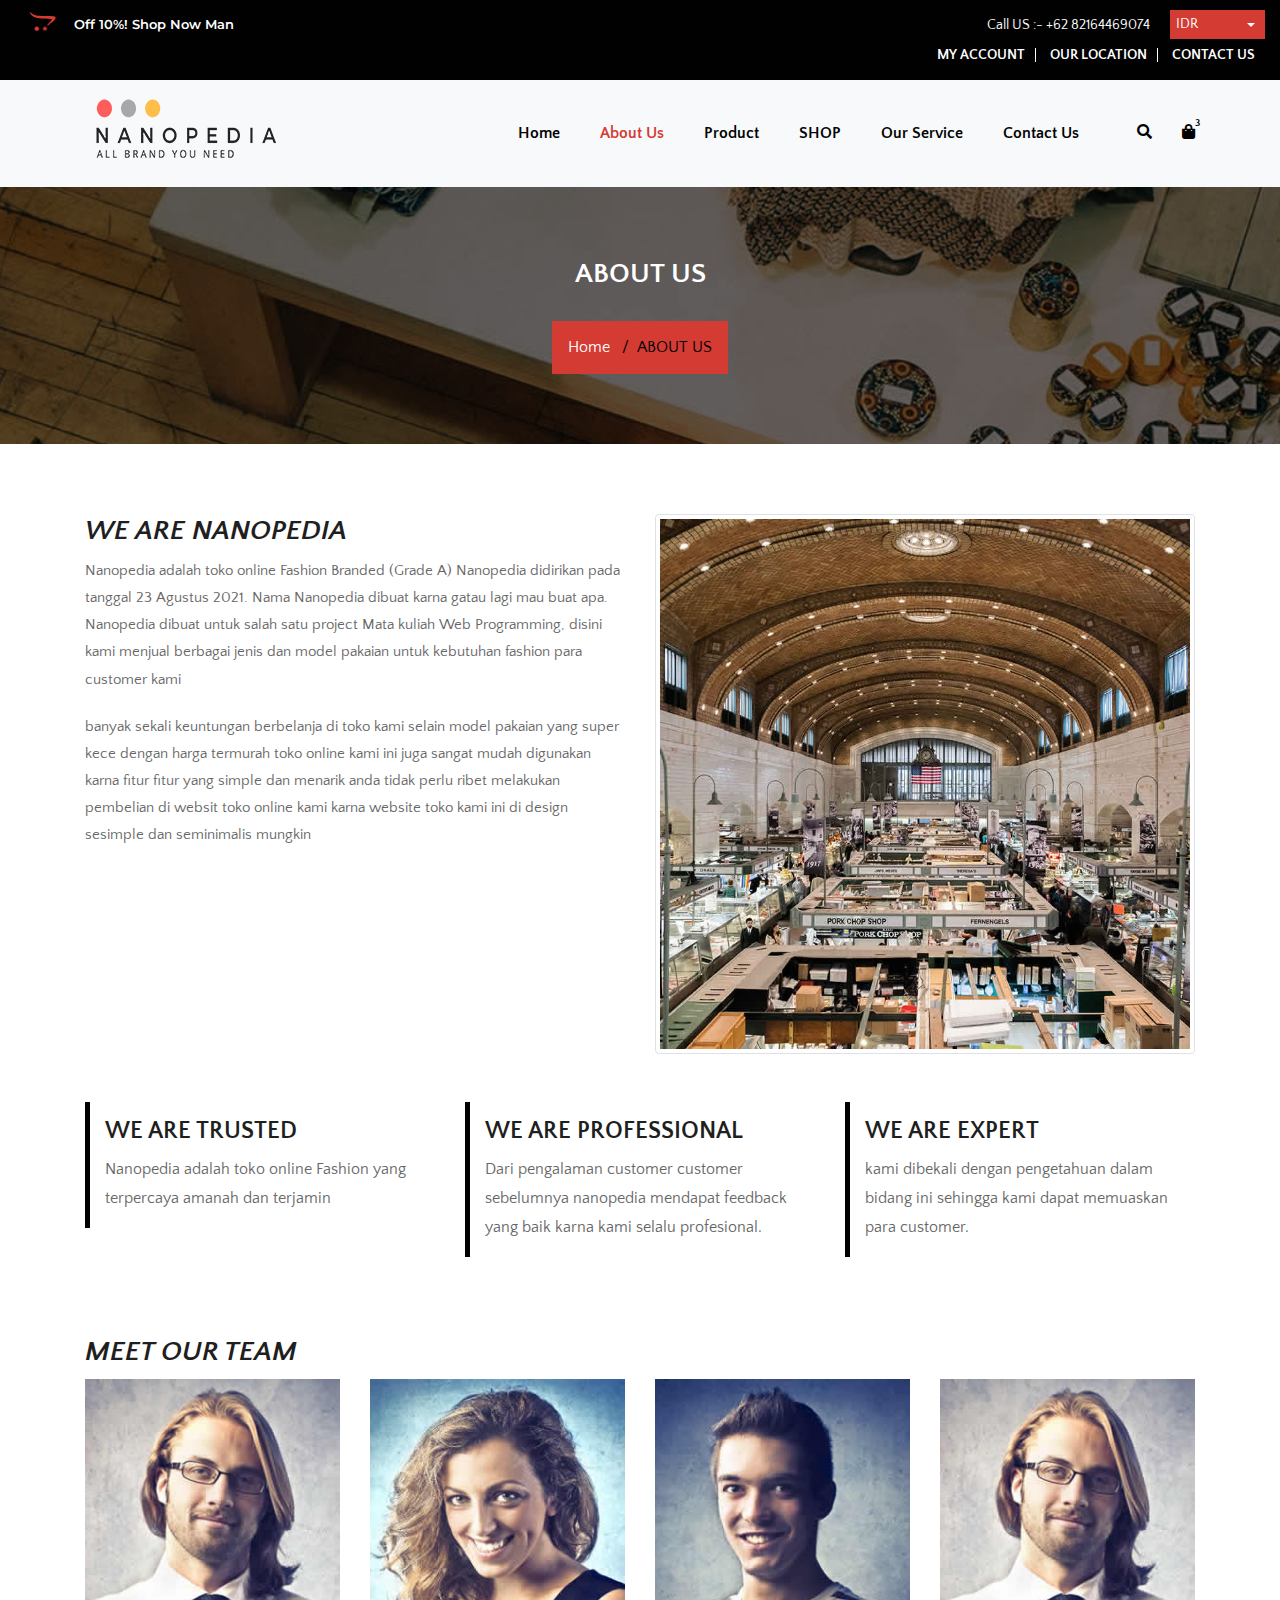
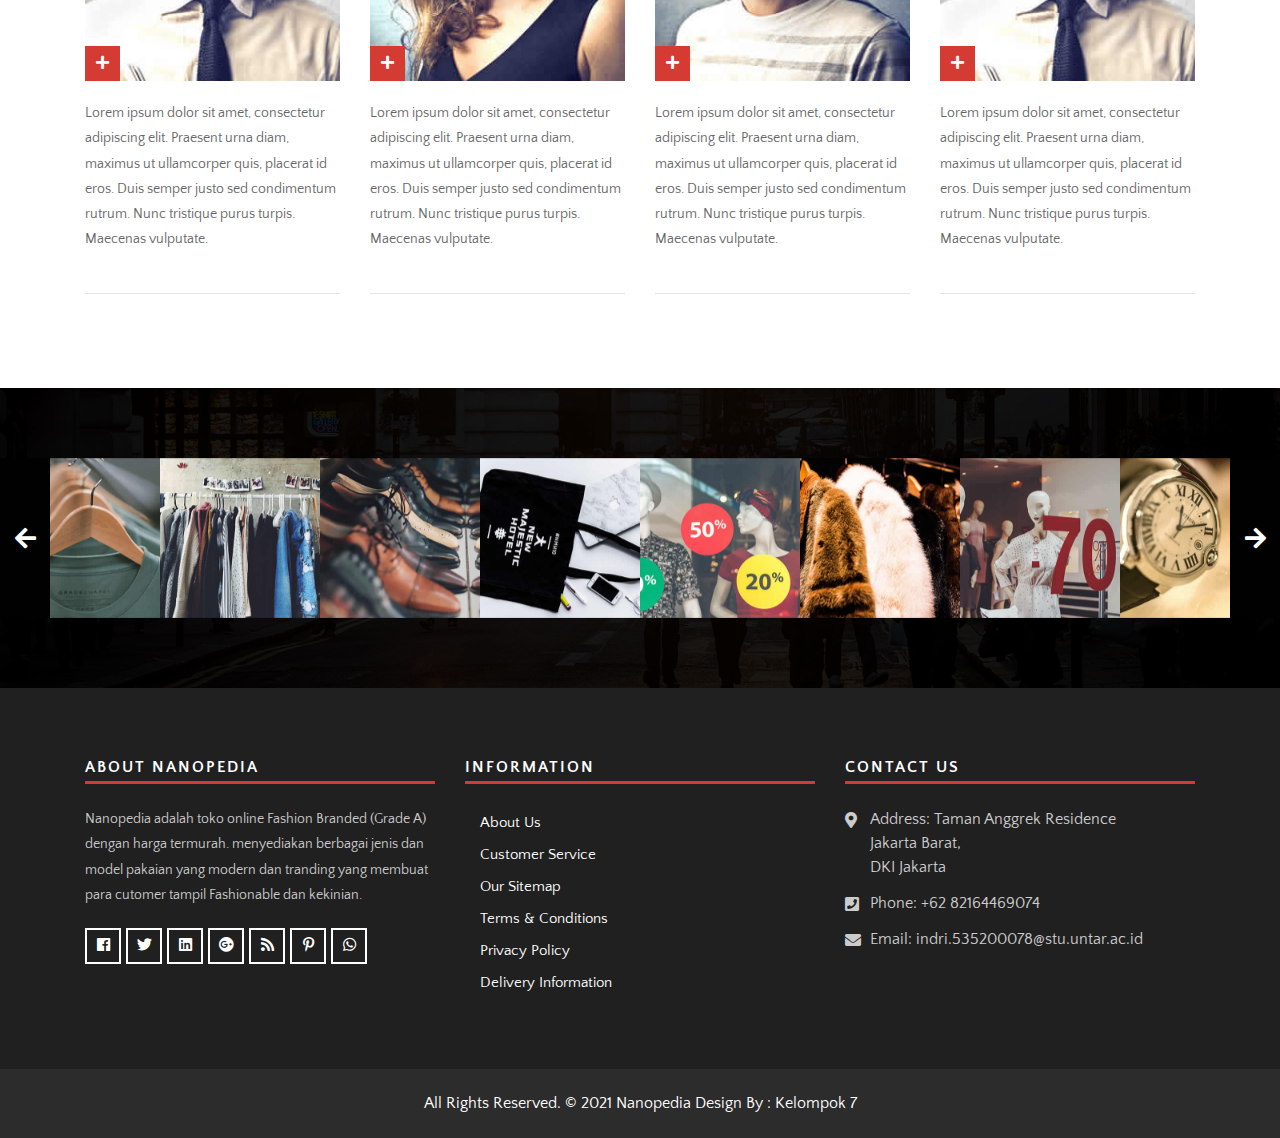
==== about.html @ fa08f542 "website live" ====
<!DOCTYPE html>
<html lang="en">
<!-- Basic -->

<head>
    <meta charset="utf-8">
    <meta http-equiv="X-UA-Compatible" content="IE=edge">

    <!-- Mobile Metas -->
    <meta name="viewport" content="width=device-width, initial-scale=1">

    <!-- Site Metas -->
    <title>Nanopedia</title>
    <meta name="keywords" content="">
    <meta name="description" content="">
    <meta name="author" content="">

    <!-- Site Icons -->
    <link rel="shortcut icon" href="images/favicon.ico" type="image/x-icon">
    <link rel="apple-touch-icon" href="images/apple-touch-icon.png">

    <!-- Bootstrap CSS -->
    <link rel="stylesheet" href="css/bootstrap.min.css">
    <!-- Site CSS -->
    <link rel="stylesheet" href="css/style.css">
    <!-- Responsive CSS -->
    <link rel="stylesheet" href="css/responsive.css">
    <!-- Custom CSS -->
    <link rel="stylesheet" href="css/custom.css">

    <!--[if lt IE 9]>
      <script src="https://oss.maxcdn.com/libs/html5shiv/3.7.0/html5shiv.js"></script>
      <script src="https://oss.maxcdn.com/libs/respond.js/1.4.2/respond.min.js"></script>
    <![endif]-->

</head>

<body>

    <!-- Start Main Top -->
    <div class="main-top">
        <div class="container-fluid">
            <div class="row">
                <div class="col-lg-6 col-md-6 col-sm-12 col-xs-12">
                    <div class="text-slid-box">
                        <div id="offer-box" class="carouselTicker">
                            <ul class="offer-box">
                                <li>
                                    <i class="fab fa-opencart"></i> Off 10%! Shop Now Man
                                </li>
                                <li>
                                    <i class="fab fa-opencart"></i> 50% - 80% off on Fashion
                                </li>
                                <li>
                                    <i class="fab fa-opencart"></i> 20% off Entire Purchase Promo code: offT20
                                </li>
                                <li>
                                    <i class="fab fa-opencart"></i> Off 50%! Shop Now
                                </li>
                                <li>
                                    <i class="fab fa-opencart"></i> Off 10%! Shop Now Man
                                </li>
                                <li>
                                    <i class="fab fa-opencart"></i> 50% - 80% off on Fashion
                                </li>
                                <li>
                                    <i class="fab fa-opencart"></i> 20% off Entire Purchase Promo code: offT20
                                </li>
                                <li>
                                    <i class="fab fa-opencart"></i> Off 50%! Shop Now
                                </li>
                            </ul>
                        </div>
                    </div>
                </div>
                <div class="col-lg-6 col-md-6 col-sm-12 col-xs-12">
                    <div class="custom-select-box">
                        <select id="basic" class="selectpicker show-tick form-control" data-placeholder="$ IDR">
						<option> IDR</option>
						<option>$ USD</option>
						<option>€ EUR</option>
					</select>
                    </div>
                    <div class="right-phone-box">
                        <p>Call US :- <a href="#"> +62 82164469074</a></p>
                    </div>
                    <div class="our-link">
                        <ul>
                            <li><a href="my-account.html">My Account</a></li>
                            <li><a href="#">Our location</a></li>
                            <li><a href="contact-us.html">Contact Us</a></li>
                        </ul>
                    </div>
                </div>
            </div>
        </div>
    </div>
    <!-- End Main Top -->

    <!-- Start Main Top -->
    <header class="main-header">
        <!-- Start Navigation -->
        <nav class="navbar navbar-expand-lg navbar-light bg-light navbar-default bootsnav">
            <div class="container">
                <!-- Start Header Navigation -->
                <div class="navbar-header">
                    <button class="navbar-toggler" type="button" data-toggle="collapse" data-target="#navbar-menu" aria-controls="navbars-rs-food" aria-expanded="false" aria-label="Toggle navigation">
                    <i class="fa fa-bars"></i>
                </button>
                    <a class="navbar-brand" href="index.html"><img src="images/logo.png" class="logo" alt=""></a>
                </div>
                <!-- End Header Navigation -->

                <!-- Collect the nav links, forms, and other content for toggling -->
                <div class="collapse navbar-collapse" id="navbar-menu">
                    <ul class="nav navbar-nav ml-auto" data-in="fadeInDown" data-out="fadeOutUp">
                        <li class="nav-item"><a class="nav-link" href="index.html">Home</a></li>
                        <li class="nav-item active"><a class="nav-link" href="about.html">About Us</a></li>
                        <li class="dropdown megamenu-fw">
                            <a href="#" class="nav-link dropdown-toggle arrow" data-toggle="dropdown">Product</a>
                            <ul class="dropdown-menu megamenu-content" role="menu">
                                <li>
                                    <div class="row">
                                        <div class="col-menu col-md-3">
                                            <h6 class="title">Top</h6>
                                            <div class="content">
                                                <ul class="menu-col">
                                                    <li><a href="shop.html">Jackets</a></li>
                                                    <li><a href="shop.html">Shirts</a></li>
                                                    <li><a href="shop.html">Sweaters & Cardigans</a></li>
                                                    <li><a href="shop.html">T-shirts</a></li>
                                                </ul>
                                            </div>
                                        </div>
                                        <!-- end col-3 -->
                                        <div class="col-menu col-md-3">
                                            <h6 class="title">Bottom</h6>
                                            <div class="content">
                                                <ul class="menu-col">
                                                    <li><a href="shop.html">Swimwear</a></li>
                                                    <li><a href="shop.html">Skirts</a></li>
                                                    <li><a href="shop.html">Jeans</a></li>
                                                    <li><a href="shop.html">Trousers</a></li>
                                                </ul>
                                            </div>
                                        </div>
                                        <!-- end col-3 -->
                                        <div class="col-menu col-md-3">
                                            <h6 class="title">Clothing</h6>
                                            <div class="content">
                                                <ul class="menu-col">
                                                    <li><a href="shop.html">Top Wear</a></li>
                                                    <li><a href="shop.html">Party wear</a></li>
                                                    <li><a href="shop.html">Bottom Wear</a></li>
                                                    <li><a href="shop.html">Indian Wear</a></li>
                                                </ul>
                                            </div>
                                        </div>
                                        <div class="col-menu col-md-3">
                                            <h6 class="title">Accessories</h6>
                                            <div class="content">
                                                <ul class="menu-col">
                                                    <li><a href="shop.html">Bags</a></li>
                                                    <li><a href="shop.html">Sunglasses</a></li>
                                                    <li><a href="shop.html">Fragrances</a></li>
                                                    <li><a href="shop.html">Wallets</a></li>
                                                </ul>
                                            </div>
                                        </div>
                                        <!-- end col-3 -->
                                    </div>
                                    <!-- end row -->
                                </li>
                            </ul>
                        </li>
                        <li class="dropdown">
                            <a href="#" class="nav-link dropdown-toggle arrow" data-toggle="dropdown">SHOP</a>
                            <ul class="dropdown-menu">
                                <li><a href="cart.html">Cart</a></li>
                                <li><a href="checkout.html">Checkout</a></li>
                                <li><a href="my-account.html">My Account</a></li>
                                <li><a href="wishlist.html">Wishlist</a></li>
                                <li><a href="shop-detail.html">Shop Detail</a></li>
                            </ul>
                        </li>
                        <li class="nav-item"><a class="nav-link" href="service.html">Our Service</a></li>
                        <li class="nav-item"><a class="nav-link" href="contact-us.html">Contact Us</a></li>
                    </ul>
                </div>
                <!-- /.navbar-collapse -->

                <!-- Start Atribute Navigation -->
                <div class="attr-nav">
                    <ul>
                        <li class="search"><a href="#"><i class="fa fa-search"></i></a></li>
                        <li class="side-menu"><a href="#">
						<i class="fa fa-shopping-bag"></i>
                            <span class="badge">3</span>
					</a></li>
                    </ul>
                </div>
                <!-- End Atribute Navigation -->
            </div>
            <!-- Start Side Menu -->
            <div class="side">
                <a href="#" class="close-side"><i class="fa fa-times"></i></a>
                <li class="cart-box">
                    <ul class="cart-list">
                        <li>
                            <a href="#" class="photo"><img src="images/img-pro-01.jpg" class="cart-thumb" alt="" /></a>
                            <h6><a href="#">Delica omtantur </a></h6>
                            <p>1x - <span class="price">$80.00</span></p>
                        </li>
                        <li>
                            <a href="#" class="photo"><img src="images/img-pro-02.jpg" class="cart-thumb" alt="" /></a>
                            <h6><a href="#">Omnes ocurreret</a></h6>
                            <p>1x - <span class="price">$60.00</span></p>
                        </li>
                        <li>
                            <a href="#" class="photo"><img src="images/img-pro-03.jpg" class="cart-thumb" alt="" /></a>
                            <h6><a href="#">Agam facilisis</a></h6>
                            <p>1x - <span class="price">$40.00</span></p>
                        </li>
                        <li class="total">
                            <a href="#" class="btn btn-default hvr-hover btn-cart">VIEW CART</a>
                            <span class="float-right"><strong>Total</strong>: $180.00</span>
                        </li>
                    </ul>
                </li>
            </div>
            <!-- End Side Menu -->
        </nav>
        <!-- End Navigation -->
    </header>
    <!-- End Main Top -->

    <!-- Start Top Search -->
    <div class="top-search">
        <div class="container">
            <div class="input-group">
                <span class="input-group-addon"><i class="fa fa-search"></i></span>
                <input type="text" class="form-control" placeholder="Search">
                <span class="input-group-addon close-search"><i class="fa fa-times"></i></span>
            </div>
        </div>
    </div>
    <!-- End Top Search -->

    <!-- Start All Title Box -->
    <div class="all-title-box">
        <div class="container">
            <div class="row">
                <div class="col-lg-12">
                    <h2>ABOUT US</h2>
                    <ul class="breadcrumb">
                        <li class="breadcrumb-item"><a href="#">Home</a></li>
                        <li class="breadcrumb-item active">ABOUT US</li>
                    </ul>
                </div>
            </div>
        </div>
    </div>
    <!-- End All Title Box -->

    <!-- Start About Page  -->
    <div class="about-box-main">
        <div class="container">
            <div class="row">
                <div class="col-lg-6">
                    <h2 class="noo-sh-title">We are <span>Nanopedia</span></h2>
                    <p>Nanopedia adalah toko online Fashion Branded (Grade A) Nanopedia didirikan pada tanggal 23 Agustus 2021. Nama Nanopedia dibuat karna gatau lagi mau buat apa.
                    Nanopedia dibuat untuk salah satu project Mata kuliah Web Programming, disini kami menjual berbagai jenis dan model pakaian untuk kebutuhan fashion 
                    para customer kami </p>
                    <p>banyak sekali keuntungan berbelanja di toko kami selain model pakaian yang super kece dengan harga termurah toko online kami ini juga 
                        sangat mudah digunakan karna fitur fitur yang simple dan menarik anda tidak perlu ribet melakukan pembelian di websit toko online kami
                        karna website toko kami ini di design sesimple dan seminimalis mungkin
                        </p>
                </div>
                <div class="col-lg-6">
                    <div class="banner-frame"> <img class="img-thumbnail img-fluid" src="images/about-img.jpg" alt="" />
                    </div>
                </div>
            </div>
            <div class="row my-5">
                <div class="col-sm-6 col-lg-4">
                    <div class="service-block-inner">
                        <h3>We are Trusted</h3>
                        <p>Nanopedia adalah toko online Fashion yang terpercaya amanah dan terjamin </p>
                    </div>
                </div>
                <div class="col-sm-6 col-lg-4">
                    <div class="service-block-inner">
                        <h3>We are Professional</h3>
                        <p>Dari pengalaman customer customer sebelumnya nanopedia mendapat feedback yang baik karna kami selalu profesional.</p>
                    </div>
                </div>
                <div class="col-sm-6 col-lg-4">
                    <div class="service-block-inner">
                        <h3>We are Expert</h3>
                        <p>kami dibekali dengan pengetahuan dalam bidang ini sehingga kami dapat memuaskan para customer. </p>
                    </div>
                </div>
            </div>
            <div class="row my-4">
                <div class="col-12">
                    <h2 class="noo-sh-title">Meet Our Team</h2>
                </div>
                <div class="col-sm-6 col-lg-3">
                    <div class="hover-team">
                        <div class="our-team"> <img src="images/img-1.jpg" alt="" />
                            <div class="team-content">
                                <h3 class="title">Williamson</h3> <span class="post">Web Developer</span> </div>
                            <ul class="social">
                                <li>
                                    <a href="#" class="fab fa-facebook"></a>
                                </li>
                                <li>
                                    <a href="#" class="fab fa-twitter"></a>
                                </li>
                                <li>
                                    <a href="#" class="fab fa-google-plus"></a>
                                </li>
                                <li>
                                    <a href="#" class="fab fa-youtube"></a>
                                </li>
                            </ul>
                            <div class="icon"> <i class="fa fa-plus" aria-hidden="true"></i> </div>
                        </div>
                        <div class="team-description">
                            <p>Lorem ipsum dolor sit amet, consectetur adipiscing elit. Praesent urna diam, maximus ut ullamcorper quis, placerat id eros. Duis semper justo sed condimentum rutrum. Nunc tristique purus turpis. Maecenas vulputate. </p>
                        </div>
                        <hr class="my-0"> </div>
                </div>
                <div class="col-sm-6 col-lg-3">
                    <div class="hover-team">
                        <div class="our-team"> <img src="images/img-2.jpg" alt="" />
                            <div class="team-content">
                                <h3 class="title">Kristiana</h3> <span class="post">Web Developer</span> </div>
                            <ul class="social">
                                <li>
                                    <a href="#" class="fab fa-facebook"></a>
                                </li>
                                <li>
                                    <a href="#" class="fab fa-twitter"></a>
                                </li>
                                <li>
                                    <a href="#" class="fab fa-google-plus"></a>
                                </li>
                                <li>
                                    <a href="#" class="fab fa-youtube"></a>
                                </li>
                            </ul>
                            <div class="icon"> <i class="fa fa-plus" aria-hidden="true"></i> </div>
                        </div>
                        <div class="team-description">
                            <p>Lorem ipsum dolor sit amet, consectetur adipiscing elit. Praesent urna diam, maximus ut ullamcorper quis, placerat id eros. Duis semper justo sed condimentum rutrum. Nunc tristique purus turpis. Maecenas vulputate. </p>
                        </div>
                        <hr class="my-0"> </div>
                </div>
                <div class="col-sm-6 col-lg-3">
                    <div class="hover-team">
                        <div class="our-team"> <img src="images/img-3.jpg" alt="" />
                            <div class="team-content">
                                <h3 class="title">Steve Thomas</h3> <span class="post">Web Developer</span> </div>
                            <ul class="social">
                                <li>
                                    <a href="#" class="fab fa-facebook"></a>
                                </li>
                                <li>
                                    <a href="#" class="fab fa-twitter"></a>
                                </li>
                                <li>
                                    <a href="#" class="fab fa-google-plus"></a>
                                </li>
                                <li>
                                    <a href="#" class="fab fa-youtube"></a>
                                </li>
                            </ul>
                            <div class="icon"> <i class="fa fa-plus" aria-hidden="true"></i> </div>
                        </div>
                        <div class="team-description">
                            <p>Lorem ipsum dolor sit amet, consectetur adipiscing elit. Praesent urna diam, maximus ut ullamcorper quis, placerat id eros. Duis semper justo sed condimentum rutrum. Nunc tristique purus turpis. Maecenas vulputate. </p>
                        </div>
                        <hr class="my-0"> </div>
                </div>
                <div class="col-sm-6 col-lg-3">
                    <div class="hover-team">
                        <div class="our-team"> <img src="images/img-1.jpg" alt="" />
                            <div class="team-content">
                                <h3 class="title">Williamson</h3> <span class="post">Web Developer</span> </div>
                            <ul class="social">
                                <li>
                                    <a href="#" class="fab fa-facebook"></a>
                                </li>
                                <li>
                                    <a href="#" class="fab fa-twitter"></a>
                                </li>
                                <li>
                                    <a href="#" class="fab fa-google-plus"></a>
                                </li>
                                <li>
                                    <a href="#" class="fab fa-youtube"></a>
                                </li>
                            </ul>
                            <div class="icon"> <i class="fa fa-plus" aria-hidden="true"></i> </div>
                        </div>
                        <div class="team-description">
                            <p>Lorem ipsum dolor sit amet, consectetur adipiscing elit. Praesent urna diam, maximus ut ullamcorper quis, placerat id eros. Duis semper justo sed condimentum rutrum. Nunc tristique purus turpis. Maecenas vulputate. </p>
                        </div>
                        <hr class="my-0"> </div>
                </div>
            </div>
        </div>
    </div>
    <!-- End About Page -->

    <!-- Start Instagram Feed  -->
    <div class="instagram-box">
        <div class="main-instagram owl-carousel owl-theme">
            <div class="item">
                <div class="ins-inner-box">
                    <img src="images/instagram-img-01.jpg" alt="" />
                    <div class="hov-in">
                        <a href="#"><i class="fab fa-instagram"></i></a>
                    </div>
                </div>
            </div>
            <div class="item">
                <div class="ins-inner-box">
                    <img src="images/instagram-img-02.jpg" alt="" />
                    <div class="hov-in">
                        <a href="#"><i class="fab fa-instagram"></i></a>
                    </div>
                </div>
            </div>
            <div class="item">
                <div class="ins-inner-box">
                    <img src="images/instagram-img-03.jpg" alt="" />
                    <div class="hov-in">
                        <a href="#"><i class="fab fa-instagram"></i></a>
                    </div>
                </div>
            </div>
            <div class="item">
                <div class="ins-inner-box">
                    <img src="images/instagram-img-04.jpg" alt="" />
                    <div class="hov-in">
                        <a href="#"><i class="fab fa-instagram"></i></a>
                    </div>
                </div>
            </div>
            <div class="item">
                <div class="ins-inner-box">
                    <img src="images/instagram-img-05.jpg" alt="" />
                    <div class="hov-in">
                        <a href="#"><i class="fab fa-instagram"></i></a>
                    </div>
                </div>
            </div>
            <div class="item">
                <div class="ins-inner-box">
                    <img src="images/instagram-img-06.jpg" alt="" />
                    <div class="hov-in">
                        <a href="#"><i class="fab fa-instagram"></i></a>
                    </div>
                </div>
            </div>
            <div class="item">
                <div class="ins-inner-box">
                    <img src="images/instagram-img-07.jpg" alt="" />
                    <div class="hov-in">
                        <a href="#"><i class="fab fa-instagram"></i></a>
                    </div>
                </div>
            </div>
            <div class="item">
                <div class="ins-inner-box">
                    <img src="images/instagram-img-08.jpg" alt="" />
                    <div class="hov-in">
                        <a href="#"><i class="fab fa-instagram"></i></a>
                    </div>
                </div>
            </div>
            <div class="item">
                <div class="ins-inner-box">
                    <img src="images/instagram-img-09.jpg" alt="" />
                    <div class="hov-in">
                        <a href="#"><i class="fab fa-instagram"></i></a>
                    </div>
                </div>
            </div>
            <div class="item">
                <div class="ins-inner-box">
                    <img src="images/instagram-img-05.jpg" alt="" />
                    <div class="hov-in">
                        <a href="#"><i class="fab fa-instagram"></i></a>
                    </div>
                </div>
            </div>
        </div>
    </div>
    <!-- End Instagram Feed  -->


    <!-- Start Footer  -->
    <footer>
        <div class="footer-main">
            <div class="container">
                <div class="row">
                    <div class="col-lg-4 col-md-12 col-sm-12">
                        <div class="footer-widget">
                            <h4>About Nanopedia</h4>
                            <p>Nanopedia adalah toko online Fashion Branded (Grade A) dengan harga termurah. menyediakan berbagai jenis dan model pakaian yang modern dan tranding yang membuat para cutomer tampil Fashionable dan kekinian.
                                </p>
                            <ul>
                                <li><a href="https://www.facebook.com/Indry000"><i class="fab fa-facebook" aria-hidden="true"></i></a></li>
                                <li><a href="#"><i class="fab fa-twitter" aria-hidden="true"></i></a></li>
                                <li><a href="#"><i class="fab fa-linkedin" aria-hidden="true"></i></a></li>
                                <li><a href="#"><i class="fab fa-google-plus" aria-hidden="true"></i></a></li>
                                <li><a href="#"><i class="fa fa-rss" aria-hidden="true"></i></a></li>
                                <li><a href="https://pin.it/4uWdog0"><i class="fab fa-pinterest-p" aria-hidden="true"></i></a></li>
                                <li><a href="https://wa.me/085357529999"><i class="fab fa-whatsapp" aria-hidden="true"></i></a></li>
                            </ul>
                        </div>
                    </div>
                    <div class="col-lg-4 col-md-12 col-sm-12">
                        <div class="footer-link">
                            <h4>Information</h4>
                            <ul>
                                <li><a href="#">About Us</a></li>
                                <li><a href="#">Customer Service</a></li>
                                <li><a href="#">Our Sitemap</a></li>
                                <li><a href="#">Terms &amp; Conditions</a></li>
                                <li><a href="#">Privacy Policy</a></li>
                                <li><a href="#">Delivery Information</a></li>
                            </ul>
                        </div>
                    </div>
                    <div class="col-lg-4 col-md-12 col-sm-12">
                        <div class="footer-link-contact">
                            <h4>Contact Us</h4>
                            <ul>
                                <li>
                                    <p><i class="fas fa-map-marker-alt"></i>Address: Taman Anggrek Residence <br>Jakarta Barat,<br> DKI Jakarta </p>
                                </li>
                                <li>
                                    <p><i class="fas fa-phone-square"></i>Phone: <a href="tel:+62 82164469074">+62 82164469074</a></p>
                                </li>
                                <li>
                                    <p><i class="fas fa-envelope"></i>Email: <a href="mailto:contactinfo@gmail.com">indri.535200078@stu.untar.ac.id</a></p>
                                </li>
                            </ul>
                        </div>
                    </div>
                </div>
            </div>
        </div>
    </footer>
    <!-- End Footer  -->

    <!-- Start copyright  -->
    <div class="footer-copyright">
        <p class="footer-company">All Rights Reserved. &copy; 2021 <a href="#">Nanopedia</a> Design By :
            Kelompok 7 </p>
    </div>
    <!-- End copyright  -->

    <a href="#" id="back-to-top" title="Back to top" style="display: none;">&uarr;</a>

    <!-- ALL JS FILES -->
    <script src="js/jquery-3.2.1.min.js"></script>
    <script src="js/popper.min.js"></script>
    <script src="js/bootstrap.min.js"></script>
    <!-- ALL PLUGINS -->
    <script src="js/jquery.superslides.min.js"></script>
    <script src="js/bootstrap-select.js"></script>
    <script src="js/inewsticker.js"></script>
    <script src="js/bootsnav.js."></script>
    <script src="js/images-loded.min.js"></script>
    <script src="js/isotope.min.js"></script>
    <script src="js/owl.carousel.min.js"></script>
    <script src="js/baguetteBox.min.js"></script>
    <script src="js/form-validator.min.js"></script>
    <script src="js/contact-form-script.js"></script>
    <script src="js/custom.js"></script>
</body>

</html>
---- css/style.css ----
/*------------------------------------------------------------------
    IMPORT FONTS
-------------------------------------------------------------------*/

@import url('https://fonts.googleapis.com/css?family=Montserrat:400,500,600,600i,700,700i,800,800i');
@import url('https://fonts.googleapis.com/css?family=Quattrocento+Sans:400,400i,700,700i');


/*

    font-family: 'Montserrat', sans-serif;

    font-family: 'Quattrocento Sans', sans-serif;

*/

/*------------------------------------------------------------------
    IMPORT FILES
-------------------------------------------------------------------*/

@import url(all.css);
@import url(superslides.css);
@import url(bootstrap-select.css);
@import url(carousel-ticker.css);
@import url(code_animate.css);
@import url(bootsnav.css);
@import url(owl.carousel.min.css);
@import url(jquery-ui.css);
@import url(nice-select.css);
@import url(baguetteBox.min.css);

/*------------------------------------------------------------------
    SKELETON
-------------------------------------------------------------------*/
 body {
     color: #666666;
     font-size: 15px;
     font-family: 'Quattrocento Sans', sans-serif;
     line-height: 1.80857;
}
 a {
     color: #1f1f1f;
     text-decoration: none !important;
     outline: none !important;
     -webkit-transition: all .3s ease-in-out;
     -moz-transition: all .3s ease-in-out;
     -ms-transition: all .3s ease-in-out;
     -o-transition: all .3s ease-in-out;
     transition: all .3s ease-in-out;
}
 h1, h2, h3, h4, h5, h6 {
     letter-spacing: 0;
     font-weight: normal;
     position: relative;
     padding: 0 0 10px 0;
     font-weight: normal;
     line-height: 120% !important;
     color: #1f1f1f;
     margin: 0 
}
 h1 {
     font-size: 24px 
}
 h2 {
     font-size: 22px 
}
 h3 {
     font-size: 18px 
}
 h4 {
     font-size: 16px 
}
 h5 {
     font-size: 14px 
}
 h6 {
     font-size: 13px 
}
 h1 a, h2 a, h3 a, h4 a, h5 a, h6 a {
     color: #212121;
     text-decoration: none!important;
     opacity: 1 
}
 h1 a:hover, h2 a:hover, h3 a:hover, h4 a:hover, h5 a:hover, h6 a:hover {
     opacity: .8 
}
 a {
     color: #1f1f1f;
     text-decoration: none;
     outline: none;
}
 a, .btn {
     text-decoration: none !important;
     outline: none !important;
     -webkit-transition: all .3s ease-in-out;
     -moz-transition: all .3s ease-in-out;
     -ms-transition: all .3s ease-in-out;
     -o-transition: all .3s ease-in-out;
     transition: all .3s ease-in-out;
}
 .btn-custom {
     margin-top: 20px;
     background-color: transparent !important;
     border: 2px solid #ddd;
     padding: 12px 40px;
     font-size: 16px;
}
 .lead {
     font-size: 18px;
     line-height: 30px;
     color: #767676;
     margin: 0;
     padding: 0;
}
 blockquote {
     margin: 20px 0 20px;
     padding: 30px;
}
 ul, li, ol{
     list-style: none;
     margin: 0px;
     padding: 0px;
}
 button:focus{
     outline: none;
     box-shadow: none;
}
 :focus {
     outline: 0;
}
 p{
     margin: 0px;
}
 .bootstrap-select .dropdown-toggle:focus{
     outline: none !important;
}
 .form-control::-moz-placeholder {
     color: #ffffff;
     opacity: 1;
}
 .bootstrap-select .dropdown-toggle:focus{
     box-shadow: none !important 
}
/*------------------------------------------------------------------ LOADER -------------------------------------------------------------------*/
 #back-to-top {
     position: fixed;
     bottom: 40px;
     right: 40px;
     z-index: 9999;
     width: 32px;
     height: 32px;
     text-align: center;
     line-height: 30px;
     background: #d33b33;
     color: #ffffff;
     cursor: pointer;
     border: 0;
     border-radius: 2px;
     text-decoration: none;
     transition: opacity 0.2s ease-out;
     font-size: 30px;
}
/*------------------------------------------------------------------ HEADER -------------------------------------------------------------------*/
 .main-top{
     background: #010101;
     padding: 10px 0px;
}
 .custom-select-box{
     float: right;
     width: 95px;
     margin-left: 20px;
}
 .custom-select-box .form-control{
     background: none;
     border: none;
}
 .custom-select-box .bootstrap-select .btn-light{
     padding: 4px;
     font-size: 14px;
     background: #d33b33;
     color: #fff;
     border: none;
     border-radius: 0px;
}
 .custom-select-box .bootstrap-select .btn-light span{
     padding: 2px;
     line-height: 15px;
}
 .dropdown-toggle::after{
     margin-left: -24px;
}
 .custom-select-box .dropdown-toggle::after {
     display: inline-block;
     width: 0;
     height: 0;
     margin-left: .255em;
     vertical-align: .255em;
     content: "";
     border-top: .3em solid;
     border-right: .3em solid transparent;
     border-bottom: 0;
     border-left: .3em solid transparent;
     position: absolute;
     top: 13px;
     right: 10px;
}
 .bootstrap-select.btn-group .dropdown-toggle .filter-option{
     overflow: inherit;
}
 .bootstrap-select.btn-group .dropdown-menu{
     border: none;
     padding: 0px;
     border-radius: 0px;
}
 .right-phone-box{
     float: right;
     margin-left: 10px;
}
 .right-phone-box p{
     margin: 0px;
     color: #ffffff;
     font-size: 14px;
     line-height: 30px;
}
 .right-phone-box p a{
     color: #ffffff;
}
 .right-phone-box p a:hover{
     color: #d33b33;
}
 .offer-box,.slide {
     color: #FFFFFF;
     font-size: 13px;
     padding: 2px 15px;
     font-family: 'Montserrat', sans-serif;
}
 .offer-box li {
     font-weight: 600;
}
 .offer-box li i{
     margin-right: 15px;
     color: #d33b33;
     font-size: 20px;
}
 .our-link{
     float: right;
}
 .our-link ul li{
     display: inline-block;
     border-right: 1px solid #ffffff;
     padding: 0px 10px;
     line-height: 14px;
}
 .our-link ul{
     line-height: 30px;
}
 .our-link ul li a{
     color: #ffffff;
     font-weight: 700;
     text-transform: uppercase;
     font-size: 14px;
}
 .our-link ul li a:hover{
     color: #d33b33;
}
 .our-link ul li:last-child{
     border: none;
}
 .main-header{
}
 .search a{
     color: #d33b33;
}
 .attr-nav > ul > li > a:hover{
     color: #d33b33;
}
 nav.navbar.bootsnav ul.nav > li > a{
     margin: 0px;
}
/* Navbar Adjusment =========================== */
/* Navbar Atribute ------*/
 .attr-nav > ul > li > a{
     padding: 28px 15px;
}
 ul.cart-list > li.total > .btn{
     border-bottom: solid 1px #cfcfcf !important;
     color: #010101 ;
     padding: 10px 15px;
     border: none;
     font-weight: 700;
     color: #ffffff;
}
 @media (min-width: 1024px) {
    /* Navbar General ------*/
     nav.navbar ul.nav > li > a{
         padding: 30px 15px;
         font-weight: 600;
    }
     nav.navbar .navbar-brand{
         margin-top: 0;
    }
     nav.navbar .navbar-brand{
         margin-top: 0;
    }
     nav.navbar li.dropdown ul.dropdown-menu{
         border-top: solid 5px;
    }
    /* Navbar Center ------*/
     nav.navbar-center .navbar-brand{
         margin: 0 !important;
    }
    /* Navbar Brand Top ------*/
     nav.navbar-brand-top .navbar-brand{
         margin: 10px !important;
    }
    /* Navbar Full ------*/
     nav.navbar-full .navbar-brand{
         position: relative;
         top: -15px;
    }
    /* Navbar Sidebar ------*/
     nav.navbar-sidebar ul.nav, nav.navbar-sidebar .navbar-brand{
         margin-bottom: 50px;
    }
     nav.navbar-sidebar ul.nav > li > a{
         padding: 10px 15px;
         font-weight: bold;
    }
    /* Navbar Transparent & Fixed ------*/
     nav.navbar.bootsnav.navbar-transparent.white{
         background-color: rgba(255,255,255,0.3);
         border-bottom: solid 1px #bbb;
    }
     nav.navbar.navbar-inverse.bootsnav.navbar-transparent.dark, nav.navbar.bootsnav.navbar-transparent.dark{
         background-color: rgba(0,0,0,0.3);
         border-bottom: solid 1px #555;
    }
     nav.navbar.bootsnav.navbar-transparent.white .attr-nav{
         border-left: solid 1px #bbb;
    }
     nav.navbar.navbar-inverse.bootsnav.navbar-transparent.dark .attr-nav, nav.navbar.bootsnav.navbar-transparent.dark .attr-nav{
         border-left: solid 1px #555;
    }
     nav.navbar.bootsnav.no-background.white .attr-nav > ul > li > a, nav.navbar.bootsnav.navbar-transparent.white .attr-nav > ul > li > a, nav.navbar.bootsnav.navbar-transparent.white ul.nav > li > a, nav.navbar.bootsnav.no-background.white ul.nav > li > a{
         color: #fff;
    }
     nav.navbar.bootsnav.navbar-transparent.dark .attr-nav > ul > li > a, nav.navbar.bootsnav.navbar-transparent.dark ul.nav > li > a{
         color: #eee;
    }
}
 @media (max-width: 992px) {
    /* Navbar General ------*/
     nav.navbar .navbar-brand{
         margin-top: 0;
         position: relative;
         top: -2px;
    }
     nav.navbar .navbar-brand img.logo{
         width: 160px;
    }
     .attr-nav > ul > li > a{
         padding: 16px 15px 15px;
    }
    /* Navbar Mobile slide ------*/
     nav.navbar.navbar-mobile ul.nav > li > a{
         padding: 15px 15px;
    }
     nav.navbar.navbar-mobile ul.nav ul.dropdown-menu > li > a{
         padding-right: 15px !important;
         padding-top: 15px !important;
         padding-bottom: 15px !important;
    }
     nav.navbar.navbar-mobile ul.nav ul.dropdown-menu .col-menu .title{
         padding-right: 30px !important;
         padding-top: 13px !important;
         padding-bottom: 13px !important;
    }
     nav.navbar.navbar-mobile ul.nav ul.dropdown-menu .col-menu ul.menu-col li a{
         padding-top: 13px !important;
         padding-bottom: 13px !important;
    }
    /* Navbar Full ------*/
     nav.navbar-full .navbar-brand{
         top: 0;
         padding-top: 10px;
    }
}
/* Navbar Inverse =================================*/
 nav.navbar.navbar-inverse{
     background-color: #222;
     border-bottom: solid 1px #303030;
}
 nav.navbar.navbar-inverse ul.cart-list > li.total > .btn{
     border-bottom: solid 1px #222 !important;
}
 nav.navbar.navbar-inverse ul.cart-list > li.total .pull-right{
     color: #fff;
}
 nav.navbar.navbar-inverse.megamenu ul.dropdown-menu.megamenu-content .content ul.menu-col li a, nav.navbar.navbar-inverse ul.nav > li > a{
     color: #eee;
}
 nav.navbar.navbar-inverse ul.nav > li.dropdown > a{
     background-color: #222;
}
 nav.navbar.navbar-inverse li.dropdown ul.dropdown-menu > li > a{
     color: #999;
}
 nav.navbar.navbar-inverse ul.nav .dropdown-menu h1, nav.navbar.navbar-inverse ul.nav .dropdown-menu h2, nav.navbar.navbar-inverse ul.nav .dropdown-menu h3, nav.navbar.navbar-inverse ul.nav .dropdown-menu h4, nav.navbar.navbar-inverse ul.nav .dropdown-menu h5, nav.navbar.navbar-inverse ul.nav .dropdown-menu h6{
     color: #fff;
}
 nav.navbar.navbar-inverse .form-control{
     background-color: #333;
     border-color: #303030;
     color: #fff;
}
 nav.navbar.navbar-inverse .attr-nav > ul > li > a{
     color: #eee;
}
 nav.navbar.navbar-inverse .attr-nav > ul > li.dropdown ul.dropdown-menu{
     background-color: #222;
     border-left: solid 1px #303030;
     border-bottom: solid 1px #303030;
     border-right: solid 1px #303030;
}
 nav.navbar.navbar-inverse ul.cart-list > li{
     border-bottom: solid 1px #303030;
     color: #eee;
}
 nav.navbar.navbar-inverse ul.cart-list > li img{
     border: solid 1px #303030;
}
 nav.navbar.navbar-inverse ul.cart-list > li.total{
     background-color: #333;
}
 nav.navbar.navbar-inverse .share ul > li > a{
     background-color: #555;
}
 nav.navbar.navbar-inverse .dropdown-tabs .tab-menu{
     border-right: solid 1px #303030;
}
 nav.navbar.navbar-inverse .dropdown-tabs .tab-menu > ul > li > a{
     border-bottom: solid 1px #303030;
}
 nav.navbar.navbar-inverse .dropdown-tabs .tab-content{
     border-left: solid 1px #303030;
}
 nav.navbar.navbar-inverse .dropdown-tabs .tab-menu > ul > li > a:hover, nav.navbar.navbar-inverse .dropdown-tabs .tab-menu > ul > li > a:focus, nav.navbar.navbar-inverse .dropdown-tabs .tab-menu > ul > li.active > a{
     background-color: #333 !important;
}
 nav.navbar-inverse.navbar-full ul.nav > li > a{
     border:none;
}
 nav.navbar-inverse.navbar-full .navbar-collapse .wrap-full-menu{
     background-color: #222;
}
 nav.navbar-inverse.navbar-full .navbar-toggle{
     background-color: #222 !important;
     color: #6f6f6f;
}
 nav.navbar.bootsnav ul.nav > li > a{
     position: relative;
     font-weight: 700;
     font-size: 16px;
     color: #010101;
     padding-top: 30px;
     padding-bottom: 30px;
     padding-left: 10px;
     padding-right: 30px;
}
 nav.navbar.bootsnav ul.nav li.active > a{
     color: #d33b33;
}
 nav.navbar.bootsnav ul.nav li.active > a:hover{
     color: #d33b33;
}
 nav.navbar.bootsnav ul.nav li > a:hover{
     color: #d33b33;
}
 nav.navbar.bootsnav ul.nav li.megamenu-fw > a:hover{
     color: #d33b33;
}
 @media (min-width: 1024px) {
     nav.navbar.navbar-inverse ul.nav .dropdown-menu{
         background-color: #222 !important;
         border-left: solid 1px #303030 !important;
         border-bottom: solid 1px #303030 !important;
         border-right: solid 1px #303030 !important;
    }
     nav.navbar.navbar-inverse li.dropdown ul.dropdown-menu > li > a{
         border-bottom: solid 1px #303030;
    }
     nav.navbar.navbar-inverse ul.dropdown-menu.megamenu-content .col-menu{
         border-left: solid 1px #303030;
         border-right: solid 1px #303030;
    }
     nav.navbar.navbar-inverse.navbar-transparent.dark{
         background-color: rgba(0,0,0,0.3);
         border-bottom: solid 1px #999;
    }
     nav.navbar.navbar-inverse.navbar-transparent.dark .attr-nav{
         border-left: solid 1px #999;
    }
     nav.navbar.navbar-inverse.no-background.white .attr-nav > ul > li > a, nav.navbar.navbar-inverse.navbar-transparent.dark .attr-nav > ul > li > a, nav.navbar.navbar-inverse.navbar-transparent.dark ul.nav > li > a, nav.navbar.navbar-inverse.no-background.white ul.nav > li > a{
         color: #fff;
    }
     nav.navbar.navbar-inverse.no-background.dark .attr-nav > ul > li > a, nav.navbar.navbar-inverse.no-background.dark .attr-nav > ul > li > a, nav.navbar.navbar-inverse.no-background.dark ul.nav > li > a, nav.navbar.navbar-inverse.no-background.dark ul.nav > li > a{
         color: #3f3f3f;
    }
}
 @media (max-width: 992px) {
     nav.navbar.navbar-inverse .navbar-toggle{
         color: #eee;
         background-color: #222 !important;
    }
     nav.navbar.navbar-inverse .navbar-nav > li > a{
         border-top: solid 1px #303030;
         border-bottom: solid 1px #303030;
    }
     nav.navbar.navbar-inverse ul.nav li.dropdown ul.dropdown-menu > li > a{
         color: #999;
         border-bottom: solid 1px #303030;
    }
     nav.navbar.navbar-inverse .dropdown .megamenu-content .col-menu .title{
         border-bottom: solid 1px #303030;
         color: #eee;
    }
     nav.navbar.navbar-inverse .dropdown .megamenu-content .col-menu ul > li > a{
         border-bottom: solid 1px #303030;
         color: #999 !important;
    }
     nav.navbar.navbar-inverse .dropdown .megamenu-content .col-menu.on:last-child .title{
         border-bottom: solid 1px #303030;
    }
     nav.navbar.navbar-inverse .dropdown-tabs .tab-menu > ul{
         border-top: solid 1px #303030;
    }
     nav.navbar.navbar-inverse.navbar-mobile .navbar-collapse{
         background-color: #222;
    }
}
 @media (max-width: 767px) {
     nav.navbar.navbar-inverse.navbar-mobile ul.nav{
         border-top: solid 1px #222;
    }
}
 .arrow::before{
     font-family: 'FontAwesome';
     content: "\f0d7";
     margin-left: 5px;
     margin-top: 2px;
     border: none;
     display: inline-block;
     vertical-align: inherit;
     position: absolute;
     right: 10px;
     top: 28px;
}
 .dropdown-toggle::after{
     display: none;
}
 nav.navbar.bootsnav ul.navbar-nav li.dropdown ul.dropdown-menu li a{
     display: block;
}
 nav.navbar.bootsnav li.dropdown ul.dropdown-menu{
     border: solid 1px #e0e0e0;
     left: auto;
}
 .btn-cart{
}
 .cart-list h6 a{
     font-size: 16px;
     font-weight: 700;
}
 .cart-list h6 a:hover{
     color: #d33b33;
}
 ul.cart-list p .price{
     font-weight: normal;
}
 .col-menu .title{
     font-size: 20px;
     font-weight: 700;
     text-transform: uppercase;
}
 .hvr-hover{
     display: inline-block;
     vertical-align: middle;
     -webkit-transform: perspective(1px) translateZ(0);
     transform: perspective(1px) translateZ(0);
     box-shadow: 0 0 1px rgba(0, 0, 0, 0);
     position: relative;
     background: #d33b33;
     -webkit-transition-property: color;
     transition-property: color;
     -webkit-transition-duration: 0.3s;
     transition-duration: 0.3s;
     border-radius: 0;
     box-shadow: none;
}
 .hvr-hover::after {
     content: "";
     position: absolute;
     z-index: -1;
     top: 0;
     bottom: 0;
     left: 0;
     right: 0;
     background: #010101;
     -webkit-transform: scaleY(0);
     transform: scaleY(0);
     -webkit-transform-origin: 50%;
     transform-origin: 50%;
     -webkit-transition-property: transform;
     transition-property: transform;
     -webkit-transition-duration: 0.3s;
     transition-duration: 0.3s;
     -webkit-transition-timing-function: ease-out;
     transition-timing-function: ease-out;
}
 .hvr-hover:hover::after{
     -webkit-transform: scaleY(1);
     transform: scaleY(1);
     color: #ffffff;
}
 .hvr-hover{
}
 ul.cart-list > li.total > .btn:hover{
     color: #ffffff;
}
 .cart-box{
     margin-top: 40px;
     background: #ffffff;
}
 .main-header.fixed-menu {
     position: fixed;
     visibility: hidden;
     left: 0px;
     top: 0px;
     width: 100%;
     padding: 0px 0px;
     background: #ffffff;
     z-index: 0;
     transition: all 500ms ease;
     -moz-transition: all 500ms ease;
     -webkit-transition: all 500ms ease;
     -ms-transition: all 500ms ease;
     -o-transition: all 500ms ease;
     z-index: 999;
     opacity: 1;
     visibility: visible;
     -ms-animation-name: fadeInDown;
     -moz-animation-name: fadeInDown;
     -op-animation-name: fadeInDown;
     -webkit-animation-name: fadeInDown;
     animation-name: fadeInDown;
     -ms-animation-duration: 500ms;
     -moz-animation-duration: 500ms;
     -op-animation-duration: 500ms;
     -webkit-animation-duration: 500ms;
     animation-duration: 500ms;
     -ms-animation-timing-function: linear;
     -moz-animation-timing-function: linear;
     -op-animation-timing-function: linear;
     -webkit-animation-timing-function: linear;
     animation-timing-function: linear;
     -ms-animation-iteration-count: 1;
     -moz-animation-iteration-count: 1;
     -op-animation-iteration-count: 1;
     -webkit-animation-iteration-count: 1;
     animation-iteration-count: 1;
}
 .main-header.fixed-menu {
     padding: 0px;
     box-shadow: 0 0 8px 0 rgba(0,0,0,.12);
     border-radius: 0;
}
 .top-search .input-group-addon{
     line-height: 40px;
}
 .top-search input.form-control{
     color: #ffffff;
}
/*------------------------------------------------------------------ Slider -------------------------------------------------------------------*/
 .cover-slides{
     height: 100vh;
}
 .slides-navigation a {
     background: #d33b33;
     position: absolute;
     height: 70px;
     width: 70px;
     top: 50%;
     font-size: 20px;
     display: block;
     color: #fff;
     line-height: 90px;
     text-align: center;
     transition: all .3s ease-in-out;
}
 .slides-navigation a i{
     font-size: 40px;
}
 .slides-navigation a:hover {
     background: #010101;
}
 .cover-slides .container{
     height: 100%;
     position: relative;
     z-index: 2;
}
 .cover-slides .container > .row {
     -webkit-box-align: center;
     -ms-flex-align: center;
     align-items: center;
}
 .cover-slides .container > .row {
     height: 100%;
}
 .overlay-background {
     background: #333;
     position: absolute;
     height: 100%;
     width: 100%;
     left: 0;
     top: 0;
     opacity: 0.5;
}
 .cover-slides h1{
     font-family: 'Montserrat', sans-serif;
     font-weight: 500;
     font-size: 64px;
     color: #fff;
}
 .cover-slides p{
     font-size: 18px;
     color: #fff;
     padding-bottom: 30px;
}
 .slides-pagination a{
     border: 2px solid #ffffff;
}
 .slides-pagination a.current{
     background: #d33b33;
     border: 2px solid #d33b33;
}
 .cover-slides p a{
     font-size: 24px;
     color: #ffffff;
     border: none;
     text-transform: uppercase;
     padding: 10px 20px;
}
/*------------------------------------------------------------------ Categories Shop -------------------------------------------------------------------*/
 .categories-shop{
     padding: 70px 0px;
}
 .shop-cat-box{
     margin-bottom: 30px;
     position: relative;
     padding: 3px;
     overflow: hidden;
     border: 1px solid #010101;
     -webkit-transition: background 0.4s 0.5s;
     transition: background 0.4s 0.5s;
}
 .shop-cat-box img{
     margin: -10px 0 0 -10px;
     max-width: none;
     width: -webkit-calc(100% + 10px);
     width: calc(100% + 10px);
     opacity: 0.9;
     -webkit-transition: opacity 0.35s, -webkit-transform 0.35s;
     transition: opacity 0.35s, transform 0.35s;
     -webkit-transform: translate3d(10px,10px,0);
     transform: translate3d(10px,10px,0);
     -webkit-backface-visibility: hidden;
     backface-visibility: hidden;
}
 .shop-cat-box:hover img{
     opacity: 0.6;
     -webkit-transform: translate3d(0,0,0);
     transform: translate3d(0,0,0);
}
 .shop-cat-box a{
     position: absolute;
     z-index: 2;
     bottom: 0px;
     left: 0px;
     right: 0;
     margin: 0 auto;
     text-align: center;
     border: none;
     color: #ffffff;
     font-size: 18px;
     font-weight: 700;
     padding: 8px 0px;
}
/*------------------------------------------------------------------ Products -------------------------------------------------------------------*/
 .title-all{
     margin-bottom: 30px;
}
 .title-all h1{
     font-size: 32px;
     font-weight: 700;
     color: #010101;
}
 .title-all p{
     color: #999999;
     font-size: 16px;
}
 .products-box{
     padding: 70px 0px;
}
 .special-menu{
     margin-bottom: 40px;
}
 .filter-button-group{
     display: inline-block;
}
 .filter-button-group button{
     background: #d33b33;
     color: #ffffff;
     border: none;
     cursor: pointer;
     padding: 5px 30px;
     font-size: 18px;
}
 .filter-button-group button.active{
     background: #010101;
}
 .filter-button-group button{
}
 .products-single {
     overflow: hidden;
     position: relative;
     margin-bottom: 30px;
}
 .products-single .box-img-hover{
     overflow: hidden;
     position: relative;
}
 .box-img-hover img{
     margin: 0 auto;
     text-align: center;
     display: block;
}
 .type-lb{
     position: absolute;
     top: 0px;
     right: 0px;
     z-index:8;
}
 .type-lb .sale{
     background: red;
     color: #ffffff;
     padding: 2px 10px;
     font-weight: 700;
     text-transform: uppercase;
}
 .type-lb .new{
     background: #010101;
     color: #ffffff;
     padding: 2px 10px;
     font-weight: 700;
     text-transform: uppercase;
}
 .why-text{
     background: #f5f5f5;
     padding: 15px;
}
 .why-text h4{
     font-size: 16px;
     font-weight: 700;
     padding-bottom: 15px;
}
 .why-text h5{
     font-size: 18px;
     font-family: 'Montserrat', sans-serif;
     padding: 0px;
     font-weight: 600;
}
 .mask-icon{
     width: 100%;
     height: 100%;
     position: absolute;
     overflow: hidden;
     top: 0;
     left: 0;
}
 .mask-icon ul{
     display: inline-block;
}
 .mask-icon ul li{
     background: #d33b33;
}
 .mask-icon ul li a{
     color: #ffffff;
     padding: 5px 10px;
     display: block;
}
 .mask-icon a.cart{
     background: #d33b33;
     position: absolute;
     bottom: 0;
     right: 0px;
     padding: 10px 20px;
     font-weight: 700;
     color: #ffffff;
}
 .mask-icon a.cart:hover{
     background: #010101;
     color: #ffffff;
}
 .mask-icon ul li a:hover{
     background: #010101;
     color: #ffffff;
}
 .products-single .mask-icon{
     background: rgba(1,1,1, 0.5);
     top: -100%;
     -ms-filter: "progid: DXImageTransform.Microsoft.Alpha(Opacity=0)";
     filter: alpha(opacity=0);
     opacity: 0;
     -webkit-transition: all 0.3s ease-out 0.5s;
     -moz-transition: all 0.3s ease-out 0.5s;
     -o-transition: all 0.3s ease-out 0.5s;
     -ms-transition: all 0.3s ease-out 0.5s;
     transition: all 0.3s ease-out 0.5s;
}
 .products-single:hover .mask-icon{
     -ms-filter: "progid: DXImageTransform.Microsoft.Alpha(Opacity=100)";
     filter: alpha(opacity=100);
     opacity: 1;
     top: 0px;
     -webkit-transition-delay: 0s;
     -moz-transition-delay: 0s;
     -o-transition-delay: 0s;
     -ms-transition-delay: 0s;
     transition-delay: 0s;
     -webkit-animation: bounceY 0.9s linear;
     -moz-animation: bounceY 0.9s linear;
     -ms-animation: bounceY 0.9s linear;
     animation: bounceY 0.9s linear;
}
 @keyframes bounceY {
     0% {
         transform: translateY(-205px);
    }
     40% {
         transform: translateY(-100px);
    }
     65% {
         transform: translateY(-52px);
    }
     82% {
         transform: translateY(-25px);
    }
     92% {
         transform: translateY(-12px);
    }
     55%, 75%, 87%, 97%, 100% {
         transform: translateY(0px);
    }
}
 @-moz-keyframes bounceY {
     0% {
         -moz-transform: translateY(-205px);
    }
     40% {
         -moz-transform: translateY(-100px);
    }
     65% {
         -moz-transform: translateY(-52px);
    }
     82% {
         -moz-transform: translateY(-25px);
    }
     92% {
         -moz-transform: translateY(-12px);
    }
     55%, 75%, 87%, 97%, 100% {
         -moz-transform: translateY(0px);
    }
}
 @-webkit-keyframes bounceY {
     0% {
         -webkit-transform: translateY(-205px);
    }
     40% {
         -webkit-transform: translateY(-100px);
    }
     65% {
         -webkit-transform: translateY(-52px);
    }
     82% {
         -webkit-transform: translateY(-25px);
    }
     92% {
         -webkit-transform: translateY(-12px);
    }
     55%, 75%, 87%, 97%, 100% {
         -webkit-transform: translateY(0px);
    }
}
/*------------------------------------------------------------------ Blog -------------------------------------------------------------------*/
 .latest-blog{
     padding: 70px 0px;
     background: #f5f5f5;
}
 .blog-box{
     -webkit-box-shadow: 0px 5px 35px 0px rgba(148, 146, 245, 0.15);
     box-shadow: 0px 5px 35px 0px rgba(148, 146, 245, 0.15);
     background: #ffffff;
     margin-bottom: 30px;
}
 .blog-content{
     position: relative;
}
 .title-blog{
     padding: 30px 15px 30px 45px;
}
 .title-blog h3{
     font-size: 20px;
     font-weight: 700;
     color: #010101;
}
 .title-blog p{
     margin: 0px;
}
 .option-blog {
     position: absolute;
     top: 0px;
     left: 0px;
     top: 50%;
     transform: translate(0%,-50%);
}
 .option-blog li a{
     background: #010101;
     display: inline-block;
     font-size: 18px;
     color: #ffffff;
     width: 34px;
     height: 34px;
     text-align: center;
     line-height: 34px;
}
 .option-blog li a:hover{
     background: #d33b33;
     color: #ffffff;
}
 .tooltip-inner {
     background-color: #d33b33;
}
 .tooltip.bs-tooltip-right .arrow:before {
     border-right-color: #d33b33 !important;
     padding-top: 0px !important;
     top: 0px !important;
}
 .tooltip.bs-tooltip-left .arrow:before {
     border-right-color: #d33b33 !important;
}
 .tooltip.bs-tooltip-bottom .arrow:before {
     border-right-color: #d33b33 !important;
}
 .tooltip.bs-tooltip-top .arrow:before {
     border-right-color: #d33b33 !important;
}
/*------------------------------------------------------------------ Instagram Feed -------------------------------------------------------------------*/
 .instagram-box{
     padding: 70px 0px;
     background: url(../images/ins-bg.jpg) no-repeat center center;
     background-size: auto auto;
     -webkit-background-size: cover;
     -moz-background-size: cover;
     -ms-background-size: cover;
     -o-background-size: cover;
     background-size: cover;
     position: relative;
}
 .instagram-box::before{
     background: rgba(0,0,0,0.9);
     width: 100%;
     height: 100%;
     left: 0px;
     top: 0px;
     content: "" ;
     position: absolute;
     z-index: 0;
}
 .main-instagram.owl-carousel .owl-nav button.owl-prev{
     background: #010101;
     position: absolute;
     z-index: 1;
     display: block;
     height: 100%;
     width: 50px;
     line-height: 0px;
     font-size: 24px;
     cursor: pointer;
     color: #ffffff;
     top: 0;
     padding: 0;
     margin-top: 0;
     opacity: 1;
     left: 0px;
     -webkit-transition: all 0.3s ease;
     -o-transition: all 0.3s ease;
     transition: all 0.3s ease;
}
 .main-instagram.owl-carousel .owl-nav button.owl-next{
     background: #010101;
     position: absolute;
     z-index: 1;
     display: block;
     height: 100%;
     width: 50px;
     line-height: 0px;
     font-size: 24px;
     cursor: pointer;
     color: #ffffff;
     top: 0;
     padding: 0;
     margin-top: 0;
     opacity: 1;
     right: 0px;
     -webkit-transition: all 0.3s ease;
     -o-transition: all 0.3s ease;
     transition: all 0.3s ease;
}
 .main-instagram.owl-carousel .owl-nav button.owl-next:hover, .main-instagram.owl-carousel .owl-nav button.owl-prev:hover{
     background: #d33b33;
}
 .ins-inner-box{
     position: relative;
}
 .hov-in{
     opacity: 0;
     background: rgba(211,59,51, 0.5);
     bottom: -100%;
     position: absolute;
     width: 100%;
     height: 100%;
     -webkit-transition: all 0.3s ease-out 0.5s;
     -moz-transition: all 0.3s ease-out 0.5s;
     -o-transition: all 0.3s ease-out 0.5s;
     -ms-transition: all 0.3s ease-out 0.5s;
     transition: all 0.3s ease-out 0.5s;
     text-align: center;
     display: table;
}
 .hov-in a{
     display: table-cell;
     vertical-align: middle;
     height: 100%;
}
 .hov-in i{
     color: #010101;
     font-size: 48px;
     position: relative;
     z-index: 2;
}
 .hov-in a i:hover{
     color: #ffffff;
}
 .ins-inner-box:hover .hov-in{
     bottom: 0;
     opacity: 1;
}
/*------------------------------------------------------------------ Footer Main -------------------------------------------------------------------*/
 .footer-main{
     padding: 70px 0px;
     background: #202020;
}
 .footer-widget h4 {
     color: #ffffff;
     font-size: 16px;
     text-transform: uppercase;
     letter-spacing: 2px;
     margin-bottom: 20px;
     position: relative;
     font-weight: 700;
}
 .footer-widget h4::before {
     border-bottom: 3px solid #d33b33;
     content: "";
     height: 3px;
     width: 100%;
     position: absolute;
     bottom: 3px;
     left: 0px;
}
 .footer-widget p {
     color: #cccccc;
     font-weight: 400;
     font-size: 14px;
     padding-bottom: 20px;
}
 .footer-widget ul{
     display: inline-block;
}
 .footer-widget ul li {
     float: left;
     margin-right: 5px;
}
 .footer-widget ul li a {
     color: #ffffff;
     display: inline-block;
     width: 36px;
     height: 36px;
     border: 2px solid #ffffff;
     text-align: center;
     line-height: 32px;
}
 .footer-widget ul li a:hover {
     color: #d33b33;
     border-color: #d33b33;
}
 .footer-link{
}
 .footer-link h4{
     color: #ffffff;
     font-size: 16px;
     text-transform: uppercase;
     letter-spacing: 2px;
     margin-bottom: 20px;
     position: relative;
     font-weight: 700;
}
 .footer-link h4::before {
     border-bottom: 3px solid #d33b33;
     content: "";
     height: 3px;
     width: 100%;
     position: absolute;
     bottom: 3px;
     left: 0px;
}
 .footer-link ul li {
     margin-right: 5px;
}
 .footer-link ul li a {
     color: #ffffff;
     text-align: left;
     display: block;
     line-height: 32px;
     position: relative;
     padding-left: 15px;
     transition: all .3s ease-in-out;
     -webkit-transition: all .3s ease-in-out;
     -moz-transition: all .3s ease-in-out;
     -o-transition: all .3s ease-in-out;
     -ms-transition: all .3s ease-in-out;
}
 .footer-link ul li a::before {
     font-family: FontAwesome;
     content: "\f105";
     position: absolute;
     left: 5px;
     line-height: 30px;
     font-size: 16px;
     transition: all .3s ease-in-out;
     -webkit-transition: all .3s ease-in-out;
     -moz-transition: all .3s ease-in-out;
     -o-transition: all .3s ease-in-out;
     -ms-transition: all .3s ease-in-out;
}
 .footer-link ul li a:hover::before {
     left: 5px;
}
 .footer-link ul li a:hover {
     color: #d33b33;
     border-color: #d33b33;
     padding-left: 20px;
}
 .footer-link-contact h4{
     color: #ffffff;
     font-size: 16px;
     text-transform: uppercase;
     letter-spacing: 2px;
     margin-bottom: 20px;
     position: relative;
     font-weight: 700;
}
 .footer-link-contact h4::before {
     border-bottom: 3px solid #d33b33;
     content: "";
     height: 3px;
     width: 100%;
     position: absolute;
     bottom: 3px;
     left: 0px;
}
 .footer-link-contact ul li{
     margin-bottom: 12px;
}
 .footer-link-contact ul li i{
     position: absolute;
     left: 0;
     top: 5px;
     padding-right: 6px;
}
 .footer-link-contact ul li p{
     padding-left: 25px;
     color: #cccccc;
     position: relative;
}
 .footer-link-contact ul li p{
     font-size: 16px;
     color: #cccccc;
     font-weight: 300;
     padding-right: 16px;
     line-height: 24px;
}
 .footer-link-contact ul li p a{
     color: #cccccc;
}
 .footer-link-contact ul li p a:hover{
     color: #d33b33;
}
/*------------------------------------------------------------------ Copyright -------------------------------------------------------------------*/
 .footer-copyright{
     background: #2c2c2c;
     padding: 20px 0px;
     position: relative;
}
 .footer-copyright p {
     text-align: center;
     color: #ffffff;
     font-size: 16px;
}
 .footer-copyright p a{
     color: #ffffff;
}
 .footer-copyright p a:hover{
     color: #d33b33;
}
/*------------------------------------------------------------------ All Pages -------------------------------------------------------------------*/
 .all-title-box{
     background: url("../images/all-bg-title.jpg") no-repeat center center;
     -webkit-background-size: cover;
     -moz-background-size: cover;
     -ms-background-size: cover;
     -o-background-size: cover;
     background-size: cover;
     text-align: center;
     background-attachment: fixed;
     padding: 70px 0px;
     position: relative;
}
 .all-title-box::before{
     background: rgba(0,0,0,0.6);
     content: "";
     position: absolute;
     z-index: 0;
     width: 100%;
     height: 100%;
     left: 0px;
     top: 0px;
}
 .all-title-box h2{
     font-size: 28px;
     font-weight: 700;
     color: #ffffff;
     padding-bottom: 30px;
}
 .all-title-box .breadcrumb{
     background: #d33b33;
     margin: 0px;
     display: inline-block;
     border-radius: 0px;
}
 .all-title-box .breadcrumb li{
     display: inline-block;
     color: #010101;
     font-size: 16px;
}
 .all-title-box .breadcrumb li a{
     color: #ffffff;
     font-size: 16px;
}
 .all-title-box .breadcrumb-item + .breadcrumb-item::before{
     color: #010101;
}
 .about-box-main{
     padding: 70px 0px;
}
 .noo-sh-title{
     font-size: 28px;
     text-transform: uppercase;
     font-style: italic;
     font-weight: 700;
}
 .about-box-main p{
     padding-bottom: 20px;
}
 .service-block-inner {
     padding: 15px 20px;
     position: relative;
     margin-bottom: 30px;
}
 .service-block-inner::before {
     content: "";
     width: 5px;
     height: 100%;
     border-radius: 0px;
     background: #010101;
     position: absolute;
     top: 0;
     left: 0;
     transition: all 0.5s ease 0s;
}
 .service-block-inner::after {
     content: "";
     width: 5px;
     height: 0;
     border-radius: 0px;
     background: #d33b33;
     position: absolute;
     top: 0;
     left: 0;
     transition: all 0.5s ease 0s;
}
 .service-block-inner h3 {
     font-size: 24px;
     text-transform: uppercase;
     font-weight: 600;
}
 .service-block-inner p {
     margin: 0px;
     font-size: 16px;
     font-weight: 300;
     padding-bottom: 0px;
}
 .service-block-inner:hover::after {
     height: 100%;
}
 .our-team{
     box-shadow: 0 0 0 rgba(0, 0, 0, 0.3);
     overflow: hidden;
     position: relative;
     transition: all 0.3s ease 0s;
}
 .our-team:hover{
     box-shadow: 0 0 10px rgba(0, 0, 0, 0.2);
}
 .our-team img{
     width: 100%;
     height: auto;
     transition: all 0.3s ease-in-out 0s;
}
 .our-team:hover img{
     opacity: 0.5;
}
 .our-team .team-content{
     color: #000;
     opacity: 0;
     position: absolute;
     bottom: 30px;
     left: 40px;
     transform: translate(-10px, 0px);
     transition: all 0.3s ease 0s;
}
 .our-team:hover .team-content{
     opacity: 1;
     transform: translate(20px, 0px);
     transition-delay: 0.2s;
}
 .our-team .title{
     display: block;
     font-size: 20px;
     font-weight: 700;
     margin: 0 0 7px 0;
}
 .our-team .post{
     display: block;
     font-size: 15px;
}
 .our-team .social{
     list-style: none;
     padding: 0;
     margin: 0;
     width: 35px;
     text-align: center;
     opacity: 0;
     position: absolute;
     bottom: 35px;
     transition: all 0.3s ease 0s;
}
 .our-team:hover .social{
     opacity: 1;
}
 .our-team .social li{
     display: block;
}
 .our-team .social li a{
     display: inline-block;
     width: 35px;
     height: 35px;
     line-height: 35px;
     background: #010101;
     font-size: 17px;
     color: #fff;
     opacity: 0.9;
     position: relative;
     transform: translate(-35px, 35px);
     transition: all 0.3s ease-in-out 0s 
}
 .our-team .social li a:hover{
     width: 40px;
     background: #d33b33;
     transition-delay: 0s;
}
 .our-team .icon{
     width: 35px;
     height: 35px;
     line-height: 35px;
     background: #d33b33;
     text-align: center;
     color: #fff;
     position: absolute;
     bottom: 0;
}
 .team-description{
     padding: 20px 0px;
}
 .team-description p{
     font-size: 14px;
     margin: 0px;
}
 .hover-team:hover .team-content{
     opacity: 1;
     transform: translate(20px, 0px);
     transition-delay: 0.2s;
}
 .hover-team:hover .social{
     opacity: 1;
}
 .hover-team:hover .social li:nth-child(1) a{
     transition-delay: 0.3s;
}
 .hover-team:hover .social li:nth-child(2) a{
     transition-delay: 0.2s;
}
 .hover-team:hover .social li:nth-child(3) a{
     transition-delay: 0.1s;
}
 .hover-team:hover .social li:nth-child(4) a{
     transition-delay: 0.0s;
}
 .hover-team:hover .social li a{
     transform: translate(0, 0) 
}
 .hover-team:hover img{
     opacity: 0.5;
}
 .hover-team .team-content .title{
     border-bottom: 2px solid #d33b33;
}
 .shop-box-inner{
     padding: 70px 0px;
}
 .search-product {
     position: relative;
}
 .search-product input[type="text"] {
     background: #f6f6f6;
     border: 0;
     box-shadow: none;
     border-radius: 0;
     color: #000;
     height: 50px;
     font-weight: 300;
     font-size: 16px;
     margin-bottom: 15px;
     padding: 0 20px;
     -webkit-transition: all .5s ease;
     -moz-transition: all .5s ease;
     transition: all .5s ease;
     width: 100%;
     outline: 0;
}
 .search-product .form-control::-moz-placeholder {
     color: #000000;
     opacity: 1;
}
 .search-product button {
     background: #010101;
     color: #ffffff;
     font-size: 18px;
     position: absolute;
     right: 0px;
     padding: 12px 15px;
     top: 0;
     line-height: 27px;
     border: none;
     cursor: pointer;
     height: 100%;
}
 .search-product button:hover{
     background: #d33b33;
}
 .filter-sidebar-left{
     margin-bottom: 20px;
}
 .title-left{
     font-size: 16px;
     border-bottom: 3px solid #010101;
     margin-bottom: 20px;
}
 .title-left h3{
     font-weight: 700;
}
 .list-group-item {
     border: none;
     padding: 5px 20px;
     font-size: 14px;
}
 .text-muted {
     padding: 10px 0px;
}
 .list-group-item[data-toggle="collapse"]::after {
     width: 0;
     height: 0;
     position: absolute;
     top: calc(50% - 12px);
     right: 10px;
     content: '';
     -webkit-transition: top .2s,-webkit-transform .2s;
     transition: top .2s,-webkit-transform .2s;
     transition: transform .2s,top .2s;
     transition: transform .2s,top .2s,-webkit-transform .2s;
     font-family: FontAwesome;
     content: "\f105";
}
 .list-group-tree .list-group-collapse .list-group {
     margin-left: 25px;
     border-left: 1px solid #ced4da;
}
 .list-group-tree .list-group-item.active {
     color: #d33b33;
     background-color: #fff;
     font-weight: 700;
}
 .list-group-tree .list-group-collapse .list-group > .list-group-item::before {
     position: absolute;
     top: 14px;
     left: 0;
     content: '';
     width: 8px;
     height: 1px;
     background-color: #ced4da;
}
 .list-group-tree .list-group-item:hover {
     color: #d33b33;
     background-color: #fff;
     outline: 0;
     font-weight: 700;
}
 .filter-price-left{
     margin-bottom: 20px;
}
 #slider-range .ui-slider-handle {
     background-color: #d33b33;
     border: 2px solid #fff;
     border-radius: 50%;
     cursor: pointer;
     height: 21px;
     top: -6px;
     transition: none 0s ease 0s;
     width: 21px;
     box-shadow: 0px 0px 6.65px 0.35px rgba(0,0,0,0.15);
}
 #slider-range .ui-slider-range {
     background-color: #d33b33;
     border-radius: 0;
}
 #slider-range {
     background: #010101;
     border: medium none;
     border-radius: 50px;
     float: left;
     height: 10px;
     margin-top: 14px;
     width: 100%;
}
 .price-box-slider p{
     clear: both;
     margin-top: 20px;
     display: inline-block;
     width: 100%;
}
 .price-box-slider p input{
     margin-top: 5px;
}
 .price-box-slider p button{
     border: none;
     color: #ffffff;
     float: right;
}
 .brand-box {
     display: inline-block;
     width: 100%;
     height: 259px;
     position: relative;
}
 .product-item-filter{
     border-bottom: 1px solid #010101;
     border-top: 1px solid #010101;
     display: -webkit-box;
     display: -ms-flexbox;
     display: -webkit-flex;
     display: flex;
     -webkit-box-pack: justify;
     -ms-flex-pack: justify;
     -webkit-justify-content: space-between;
     justify-content: space-between;
     padding: 5px 0;
}
 .nice-select.wide{
     width: 75%;
}
 .product-item-filter .toolbar-sorter-right span{
     line-height: 42px;
     padding-right: 15px;
     float: left;
}
 .product-item-filter .toolbar-sorter-right{
     width: 65%;
}
 .toolbar-sorter-right{
     float: left;
}
 .toolbar-sorter-right .bootstrap-select.form-control:not([class*="col-"]){
     width: 77%;
     float: right;
}
 .toolbar-sorter-right .bootstrap-select.btn-group > .dropdown-toggle{
     padding: 0px;
     border-radius: 0px;
     border: none;
}
 .toolbar-sorter-right .bootstrap-select.btn-group .dropdown-toggle .filter-option{
     padding-left: 15px;
}
 .toolbar-sorter-right .btn-light{
     background: #010101;
     color: #ffffff;
}
 .toolbar-sorter-right .btn-light:hover{
     background: #d33b33;
     border-radius: 0px;
     border: none;
}
 .toolbar-sorter-right .show > .btn-light.dropdown-toggle{
     background-color: #d33b33;
}
 .toolbar-sorter-right .bootstrap-select .dropdown-toggle:focus{
     background: #d33b33;
}
 .toolbar-sorter-right .dropup .dropdown-toggle::after{
     position: absolute;
     right: 15px;
     top: 18px;
}
 .product-item-filter p{
     float: right;
     line-height: 42px;
}
 .product-item-filter .nav-tabs{
     border: none;
     float: right;
}
 .nav > li {
     position: inherit;
     display: inline-block;
     vertical-align: middle;
}
 .product-item-filter li .nav-link {
     border: none;
     border-radius: 0px;
     color: #111111;
     font-size: 18px;
     padding: 4px 12px;
}
 .product-item-filter li .nav-link.active {
     background: #d33b33;
     border: none;
     color: #ffffff;
}
 .product-item-filter li .nav-link:hover {
     background: #010101;
     border: none;
     color: #ffffff;
}
 .product-categori{
     margin-bottom: 30px;
}
 .product-categorie-box{
     margin-top: 20px;
}
 .tab-content, .tab-pane{
     width: 100%;
}
 .why-text.full-width h4 {
     font-size: 24px;
     font-weight: 700;
     padding-bottom: 15px;
}
 .why-text.full-width h5 del{
     font-size: 13px;
     color: #666;
}
 .why-text.full-width h5{
     color: #d33b33;
     font-weight: 700;
}
 .why-text.full-width p{
     padding-bottom: 20px;
}
 .why-text.full-width a{
     padding: 10px 20px;
     font-weight: 700;
     color: #ffffff;
     border: none;
}
 .list-view-box{
     margin-bottom: 30px;
}
 .list-view-box:hover .mask-icon{
     -ms-filter: "progid: DXImageTransform.Microsoft.Alpha(Opacity=100)";
     filter: alpha(opacity=100);
     opacity: 1;
     top: 0px;
     -webkit-transition-delay: 0s;
     -moz-transition-delay: 0s;
     -o-transition-delay: 0s;
     -ms-transition-delay: 0s;
     transition-delay: 0s;
     -webkit-animation: bounceY 0.9s linear;
     -moz-animation: bounceY 0.9s linear;
     -ms-animation: bounceY 0.9s linear;
     animation: bounceY 0.9s linear;
}
 .cart-box-main{
     padding: 70px 0px;
}
 .table-main table thead{
     background: #d33b33;
     color: #ffffff;
}
 .table-main .table thead th{
     font-size: 18px;
}
 .table-main table td.thumbnail-img{
     width: 120px;
}
 .table-main table td{
     vertical-align: middle;
     font-size: 16px;
}
 .quantity-box input{
     width: 60px;
     border: 2px solid #010101;
     text-align: center;
}
 .quantity-box input:focus{
     border-color: #d33b33;
}
 .name-pr a{
     font-weight: 700;
     font-size: 18px;
     color: #010101;
}
 .remove-pr{
     text-align: center;
}
 .coupon-box .input-group .form-control {
     min-height: 50px;
     border-radius: 0px;
     font-weight: 400;
     border: 1px solid #e8e8e8;
     box-shadow: none !important;
}
 .coupon-box .input-group .form-control::-moz-placeholder{
     color: #010101;
}
 .coupon-box .input-group .input-group-append .btn-theme {
     background: #010101;
     color: #ffffff;
     border: none;
     border-radius: 0px;
     font-size: 16px;
     padding: 0px 20px;
}
 .coupon-box .input-group .input-group-append .btn-theme:hover {
     background: #d33b33;
}
 .update-box input[type="submit"]{
     background: #010101;
     border: medium none;
     border-radius: 0;
     -webkit-box-shadow: none;
     box-shadow: none;
     color: #fff;
     display: inline-block;
     float: right;
     cursor: pointer;
     font-size: 16px;
     font-weight: 500;
     height: 50px;
     line-height: 40px;
     margin-right: 15px;
     padding: 0 20px;
     text-shadow: none;
     text-transform: uppercase;
     -webkit-transition: all 0.3s ease 0s;
     transition: all 0.3s ease 0s;
     white-space: nowrap;
     width: inherit;
}
 .update-box input[type="submit"]:hover{
     background: #d33b33;
}
 .order-box h3{
     font-size: 16px;
     color: #222222;
     font-weight: 700;
}
 .order-box h4 {
     font-size: 16px;
     padding: 0px;
     line-height: 35px !important;
}
 .order-box .font-weight-bold{
     font-size: 18px;
}
 .gr-total h5 {
     font-weight: 700;
     color: #d33b33;
     font-size: 18px;
     margin: 0px;
     padding: 0px;
     line-height: 35px !important;
}
 .gr-total .h5{
     margin: 0px;
     font-weight: 700;
     line-height: 35px;
}
 .my-account-box-main{
     padding: 70px 0px;
}
 .shopping-box a{
     font-size: 18px;
     color: #ffffff;
     border: none;
     padding: 10px 20px;
}
 .payment-icon {
     display: inline-block;
     padding: 10px 0px;
}
 .payment-icon ul li {
     width: 20%;
     float: left;
}
 .needs-validation label {
     font-size: 16px;
     margin-bottom: 0px;
     line-height: 24px;
}
 .needs-validation .form-control {
     min-height: 40px;
     border-radius: 0px;
     border: 1px solid #e8e8e8;
     box-shadow: none !important;
     font-size: 14px;
}
 .needs-validation .form-control:focus {
     border: 1px solid #d33b33 !important;
}
 .review-form-box .form-control{
     min-height: 40px;
     border-radius: 0px;
     border: 1px solid #e8e8e8;
     box-shadow: none !important;
     font-size: 14px;
}
 .custom-checkbox .custom-control-input:checked ~ .custom-control-label::before {
     background-color: #d33b33;
     box-shadow: none;
}
 .custom-radio .custom-control-input:checked ~ .custom-control-label::before {
     background-color: #d33b33;
     box-shadow: none;
}
 .new-account-login h5 {
     font-size: 18px;
     color: #1111111;
     font-weight: 600;
}
 .new-account-login h5 a:hover{
     color: #d33b33;
}
 .review-form-box button{
     padding: 10px 20px;
     color: #ffffff;
     font-size: 18px;
     border: none;
}
 .wide.w-100{
     min-height: 40px;
     border: 1px solid #e8e8e8;
}
 .wide.w-100 option{
     min-height: 40px;
}
 .custom-control-input:focus ~ .custom-control-label::before{
     box-shadow: none;
}
 .odr-box a {
     font-size: 18px;
     color: #111111;
     font-weight: 700;
}
 .account-box{
     text-align: center;
     background: #ffffff;
     padding: 30px;
     border: 1px solid #010101;
}
 .bottom-box {
     border-top: 1px solid #eee;
     margin-bottom: 30px;
     margin-top: 30px;
     padding-top: 15px;
}
 .bottom-box .account-box {
     min-height: 205px;
}
 .account-box {
     border: 2px solid #010101;
     margin-top: 15px;
}
 .my-account-page a{
     color: #010101;
}
 .my-account-page a:hover{
     color: #d33b33;
}
 .service-icon i{
     font-size: 34px;
}
 .my-account-page a:hover i{
}
 .service-desc p{
     font-size: 16px;
}
 .service-desc h4{
     text-decoration: underline;
     font-size: 18px;
     font-weight: 700;
}
 .service-icon a{
     background: rgba(0, 53, 68, 0.9);
     -webkit-transition: -webkit-transform ease-out 0.1s, background 0.2s;
     -moz-transition: -moz-transform ease-out 0.1s, background 0.2s;
     transition: transform ease-out 0.1s, background 0.2s;
}
 .service-icon a{
     display: inline-block;
     font-size: 0px;
     cursor: pointer;
     margin: 15px 0px;
     width: 90px;
     height: 90px;
     line-height: 110px;
     border-radius: 50%;
     text-align: center;
     position: relative;
     z-index: 1;
     color: #ffffff;
}
 .service-icon a::after {
     pointer-events: none;
     position: absolute;
     width: 100%;
     height: 100%;
     border-radius: 50%;
     content: '';
     -webkit-box-sizing: content-box;
     -moz-box-sizing: content-box;
     box-sizing: content-box;
     content: "";
     top: 0;
     left: 0;
     padding: 0;
     z-index: -1;
     box-shadow: 0 0 0 2px rgba(255,255,255,0.1);
     opacity: 0;
     -webkit-transform: scale(0.9);
     -moz-transform: scale(0.9);
     -ms-transform: scale(0.9);
     transform: scale(0.9);
}
 .service-icon a:hover::after{
     -webkit-animation: sonarEffect 1.3s ease-out 75ms;
     -moz-animation: sonarEffect 1.3s ease-out 75ms;
     animation: sonarEffect 1.3s ease-out 75ms;
}
 .service-icon a:hover{
     background: rgba(251, 183, 20, 1);
     -webkit-transform: scale(0.93);
     -moz-transform: scale(0.93);
     -ms-transform: scale(0.93);
     transform: scale(0.93);
     color: #fff;
}
 @-webkit-keyframes sonarEffect {
     0% {
         opacity: 0.3;
    }
     40% {
         opacity: 0.5;
         box-shadow: 0 0 0 2px rgba(0, 53, 68, 0.1), 0 0 10px 10px #d33b33, 0 0 0 10px rgba(0, 53, 68, 0.5);
    }
     100% {
         box-shadow: 0 0 0 2px rgba(0, 53, 68, 0.1), 0 0 10px 10px #d33b33, 0 0 0 10px rgba(0, 53, 68, 0.5);
         -webkit-transform: scale(1.5);
         opacity: 0;
    }
}
 @-moz-keyframes sonarEffect {
     0% {
         opacity: 0.3;
    }
     40% {
         opacity: 0.5;
         box-shadow: 0 0 0 2px rgba(0, 53, 68, 0.1), 0 0 10px 10px #d33b33, 0 0 0 10px rgba(0, 53, 68, 0.5);
    }
     100% {
         box-shadow: 0 0 0 2px rgba(0, 53, 68, 0.1), 0 0 10px 10px #d33b33, 0 0 0 10px rgba(0, 53, 68, 0.5);
         -moz-transform: scale(1.5);
         opacity: 0;
    }
}
 @keyframes sonarEffect {
     0% {
         opacity: 0.3;
    }
     40% {
         opacity: 0.5;
         box-shadow: 0 0 0 2px rgba(0, 53, 68, 0.1), 0 0 10px 10px #d33b33, 0 0 0 10px rgba(0, 53, 68, 0.5);
    }
     100% {
         box-shadow: 0 0 0 2px rgba(0, 53, 68, 0.1), 0 0 10px 10px #3851bc, 0 0 0 10px rgba(0, 53, 68, 0.5);
         transform: scale(1.5);
         opacity: 0;
    }
}
 .add-pr a{
     padding: 10px 20px;
     font-weight: 700;
     color: #ffffff;
     border: none;
}
 .wishlist-box-main{
     padding: 70px 0px;
}
 .services-box-main{
     padding: 70px 0px;
}
 .contact-box-main{
     padding: 70px 0px;
}
 .contact-info-left{
     padding: 20px;
     background: rgba(0, 53, 68, 0.1);
}
 .contact-info-left h2{
     font-size: 22px;
     font-weight: 700;
}
 .contact-info-left p{
     margin-bottom: 15px;
}
 .contact-info-left ul li{
     margin-bottom: 12px;
}
 .contact-info-left ul li p{
     font-size: 16px;
     color: #222222;
     font-weight: 300;
     padding-right: 16px;
     padding-left: 25px;
     line-height: 24px;
     position: relative;
}
 .contact-info-left ul li p i{
     position: absolute;
     left: 0;
     top: 5px;
     padding-right: 6px;
     color: #d33b33;
}
 .contact-info-left ul li p a:hover{
     color: #d33b33;
}
 .contact-form-right{
     padding: 20px;
}
 .contact-form-right h2{
     font-size: 24px;
     font-weight: 700;
}
 .contact-form-right p{
     margin-bottom: 15px;
}
 .contact-form-right .form-group .form-control::-moz-placeholder{
     color: #999999;
}
 .contact-form-right .form-group .form-control{
     border-radius: 0px;
     min-height: 40px;
}
 .contact-form-right .form-group {
     margin-bottom: 30px;
     position: relative;
}
 .contact-form-right .form-group .form-control:focus{
     border: 1px solid #d33b33;
     box-shadow: none;
}
 .submit-button button{
     padding: 10px 20px;
     font-weight: 700;
     color: #ffffff;
     border: none;
}
 .help-block.with-errors{
     position: absolute;
     right: 0;
     background: red;
     color: #fff;
     padding: 0px 15px;
}
 .help-block ul li{
     color: #fff;
}
 .shop-detail-box-main{
     padding: 70px 0px;
}
 .single-product-slider .carousel-control-prev {
     bottom: auto;
     background: #111111;
     width: 6%;
     padding: 10px 0;
     background-image: none;
     top: 40%;
}
 .single-product-slider .carousel-control-next {
     bottom: auto;
     background: #111111;
     width: 6%;
     padding: 10px 0;
     background-image: none;
     top: 40%;
}
 .single-product-slider .carousel-indicators li img {
     opacity: 0.5;
}
 .single-product-slider .carousel-indicators li.active img {
     opacity: 1;
}
 .carousel-indicators{
     position: relative;
     bottom: 0;
     background: #010101;
}
 .carousel-indicators li{
     width: 30%;
     height: 100%;
     cursor: pointer;
}
 .single-product-details h2{
     color: #010101;
     font-weight: 700;
     font-size: 24px;
}
 .single-product-details h5 {
     color: #d33b33;
     font-weight: 700;
     font-size: 18px;
}
 .single-product-details h5 del {
     font-size: 13px;
     color: #666;
}
 .available-stock span {
     font-size: 15px;
}
 .available-stock span a {
     color: #d33b33;
}
 .single-product-details h4{
     font-size: 18px;
     font-weight: 700;
     margin-top: 20px;
}
 .single-product-details p{
     font-size: 16px;
     margin-bottom: 20px;
}
 .single-product-details ul{
     display: inline-block;
     width: 100%;
     border: 1px #010101 dashed;
     margin-bottom: 30px;
}
 .single-product-details ul li{
     width: 50%;
     float: left;
     padding: 0px 15px;
}
 .size-st .bootstrap-select > .dropdown-toggle.btn-light{
     background: #010101;
     border: none;
     border-radius: 0px;
     color: #ffffff;
}
 .quantity-box input{
     width: 100%;
}
 .price-box-bar{
     margin-bottom: 30px;
}
 .price-box-bar a{
     padding: 10px 20px;
     font-weight: 700;
     color: #ffffff;
     border: none;
}
 .add-to-btn .add-comp {
     float: left;
}
 .add-to-btn .share-bar {
     float: right;
}
 .add-comp a{
     padding: 10px 20px;
     font-weight: 700;
     color: #ffffff;
     border: none;
}
 .share-bar{
}
 .share-bar a {
     background: #d33b33;
     color: #ffffff;
     padding: 5px 10px;
     display: inline-block;
     width: 34px;
     text-align: center;
}
 .share-bar a {
}
 .featured-products-box{
}
 .featured-products-box .owl-nav{
     position: absolute;
     margin: 0 auto;
     left: 0;
     right: 0;
     bottom: -20px;
     text-align: center;
}
 .featured-products-box .owl-nav button.owl-prev{
     background: #010101;
     color: #ffffff;
     width: 38px;
     height: 38px;
     text-align: center;
}
 .featured-products-box .owl-nav button.owl-next{
     background: #010101;
     color: #ffffff;
     width: 38px;
     height: 38px;
     text-align: center;
}
 .featured-products-box .owl-nav button.owl-prev:hover, .featured-products-box .owl-nav button.owl-next:hover{
     background: #d33b33;
}
 .table-responsive .table td, .table-responsive .table th {
     vertical-align: middle;
     white-space: nowrap;
}
---- css/responsive.css ----
/* only small desktops */
/* tablets */
/* only small tablets */
 @media only screen and (min-width: 992px) and (max-width: 1199px) {
     nav.navbar.bootsnav ul.nav > li > a{
         padding-top: 30px;
         padding-bottom: 30px;
         padding-left: 10px;
         padding-right: 30px;
    }
}
 @media (min-width: 768px) and (max-width: 991px) {
     nav.navbar.bootsnav .navbar-header{
         width: 100%;
    }
     .navbar-light .navbar-toggler{
         border-color: #d33b33;
         color: #010101;
         border-radius: 0px;
         margin-right: 7px;
         padding-top: 6px;
         padding-top: 6px;
         float: left;
         margin-top: 20px;
    }
     nav.navbar.bootsnav ul.nav > li > a{
         padding: 5px 15px;
    }
     nav.navbar.bootsnav .navbar-nav{
         padding: 0px;
         margin: 0px;
    }
     .custom-select-box{
         display: none;
    }
     .attr-nav{
         top: 10px;
    }
     nav.navbar.bootsnav ul.nav li.dropdown ul.dropdown-menu{
         position: initial !important;
         top: 0px;
    }
     nav.bootsnav .megamenu-content .col-menu{
         -ms-flex: 0 0 100%;
         flex: 0 0 100%;
         max-width: 100%;
    }
     .col-menu .title{
         font-size: 16px;
    }
     .product-item-filter p{
         float: none;
    }
     .product-item-filter{
         margin: 30px 0px;
    }
     .product-categorie-box{
         margin: 30px 0px;
    }
     .toolbar-sorter-right .bootstrap-select.form-control:not([class*="col-"]){
         width: 70%;
    }
     .add-comp a{
         margin-bottom: 30px;
    }
     .add-to-btn .share-bar{
         float: none;
    }
     .contact-info-left{
         margin-bottom: 30px;
    }
     .right-phone-box{
         display: none;
    }
}
/* mobile or only mobile */
 @media (max-width: 767px) {
     nav.navbar.bootsnav .navbar-header{
         width: 80%;
    }
     .navbar-light .navbar-toggler{
         border-color: #d33b33;
         color: #010101;
         border-radius: 0px;
         margin-right: 7px;
         padding-top: 6px;
         padding-top: 6px;
         float: left;
         margin-top: 20px;
    }
     nav.navbar.bootsnav ul.nav > li > a{
         padding: 5px 15px;
    }
     nav.navbar.bootsnav .navbar-nav{
         padding: 0px;
         margin: 0px;
    }
     .cover-slides h1{
         font-size: 28px;
    }
     .cover-slides p{
         font-size: 16px;
    }
     .cover-slides p a{
         font-size: 18px;
    }
     .offer-box li i{
         font-size: 18px;
    }
     .offer-box li{
         font-size: 12px;
    }
     .custom-select-box{
         display: none;
    }
     .right-phone-box, .our-link{
         float: none;
         text-align: center;
    }
     .filter-button-group button{
         font-size: 14px;
         padding: 5px 18px;
    }
     .title-blog h3{
         font-size: 16px;
    }
     .footer-widget{
         margin-bottom: 30px;
    }
     .footer-link{
         margin-bottom: 30px;
    }
     nav.navbar.bootsnav ul.nav li.dropdown ul.dropdown-menu{
         position: initial !important;
         top: 0px;
    }
     .col-menu .title{
         font-size: 16px;
    }
     nav.navbar.bootsnav ul.nav li.dropdown ul.dropdown-menu > li > a:hover{
         color: #d33b33;
    }
     .hover-team{
         margin-bottom: 30px;
    }
     .product-categori{
         margin-bottom: 30px;
    }
     .product-item-filter .toolbar-sorter-right{
         width: 100%;
    }
     .product-item-filter p{
         float: none;
    }
     .product-item-filter{
         margin: 30px 0px;
    }
     .product-categorie-box{
         margin: 30px 0px;
    }
     .toolbar-sorter-right .bootstrap-select.form-control:not([class*="col-"]){
         width: 70%;
    }
     .why-text.full-width h4{
         font-size: 20px;
    }
     .coupon-box{
         margin-bottom: 30px;
    }
     .update-box input[type="submit"]{
         margin-right: 0px;
    }
     .single-product-slider{
         margin-bottom: 30px;
    }
     .single-product-details h2{
         font-size: 18px;
    }
     .add-comp a{
         margin-bottom: 30px;
    }
     .add-to-btn .share-bar{
         float: none;
    }
     .contact-info-left{
         margin-bottom: 30px;
    }
     .attr-nav{
         top: 15px;
    }
     .right-phone-box{
         display: none;
    }
}
 @media only screen and (min-width: 280px) and (max-width: 599px) {
     .navbar-light .navbar-toggler{
         border-color: #d33b33;
         color: #010101;
         border-radius: 0px;
         margin-right: 7px;
         padding-top: 6px;
    }
     nav.navbar.bootsnav ul.nav > li > a{
         padding: 5px 15px;
    }
     nav.navbar.bootsnav .navbar-nav{
         padding: 0px;
         margin: 0px;
    }
     .cover-slides h1{
         font-size: 28px;
    }
     .cover-slides p{
         font-size: 16px;
    }
     .cover-slides p a{
         font-size: 18px;
    }
     .offer-box li i{
         font-size: 11px;
    }
     .offer-box li{
         font-size: 9px;
    }
     .custom-select-box{
         display: none;
    }
     .right-phone-box, .our-link{
         float: none;
         text-align: center;
    }
     .filter-button-group button{
         font-size: 14px;
         padding: 5px 18px;
    }
     .title-blog h3{
         font-size: 16px;
    }
     .footer-widget{
         margin-bottom: 30px;
    }
     .footer-link{
         margin-bottom: 30px;
    }
     nav.navbar.bootsnav ul.nav li.dropdown ul.dropdown-menu{
         position: initial !important;
         top: 0px;
    }
     .col-menu .title{
         font-size: 16px;
    }
     nav.navbar.bootsnav ul.nav li.dropdown ul.dropdown-menu > li > a:hover{
         color: #d33b33;
    }
     .hover-team{
         margin-bottom: 30px;
    }
     .product-categori{
         margin-bottom: 30px;
    }
     .product-item-filter .toolbar-sorter-right{
         width: 100%;
    }
     .product-item-filter p{
         float: none;
    }
     .product-item-filter{
         margin: 30px 0px;
    }
     .product-categorie-box{
         margin: 30px 0px;
    }
     .toolbar-sorter-right .bootstrap-select.form-control:not([class*="col-"]){
         width: 70%;
    }
     .why-text.full-width h4{
         font-size: 20px;
    }
     .coupon-box{
         margin-bottom: 30px;
    }
     .update-box input[type="submit"]{
         margin-right: 0px;
    }
     .single-product-slider{
         margin-bottom: 30px;
    }
     .single-product-details h2{
         font-size: 18px;
    }
     .add-comp a{
         margin-bottom: 30px;
    }
     .add-to-btn .share-bar{
         float: none;
    }
     .contact-info-left{
         margin-bottom: 30px;
    }
     .right-phone-box{
         display: none;
    }
}
---- css/custom.css ----
/** ADD YOUR AWESOME CODES HERE **/
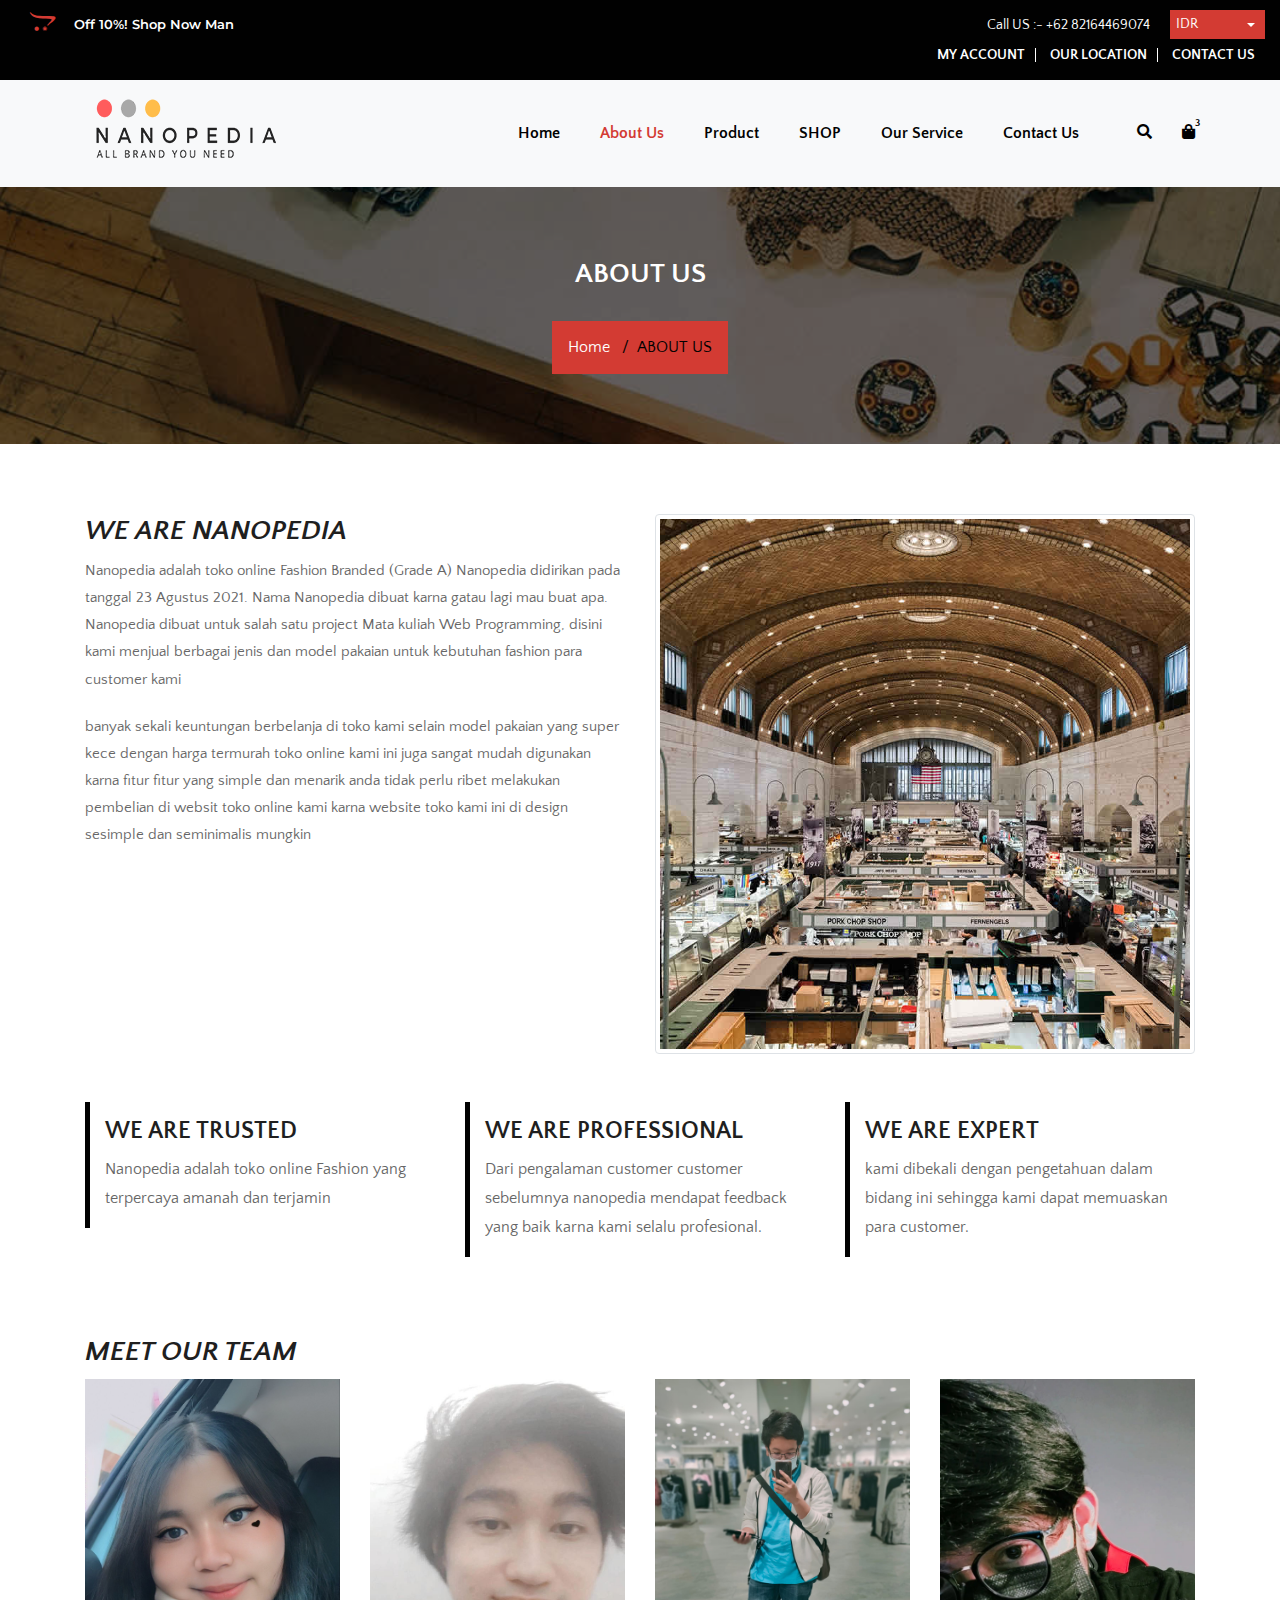
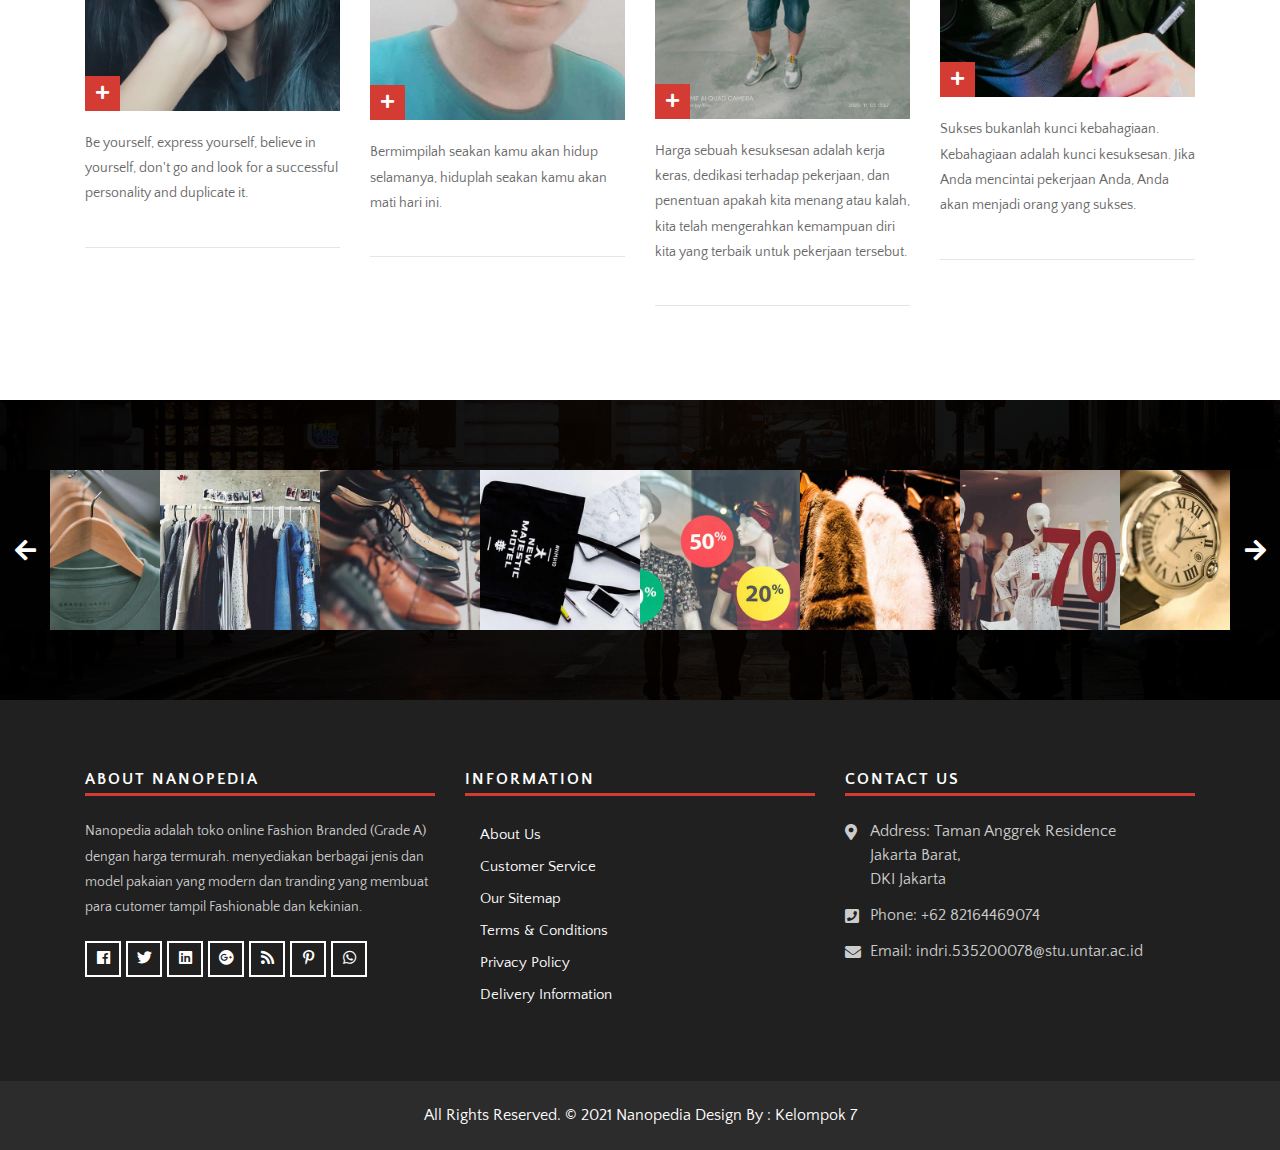
==== commit f6e2f922: "Kelompok 7" ====
--- a/about.html
+++ b/about.html
@@ -301,18 +301,19 @@
                     </div>
                 </div>
             </div>
+
             <div class="row my-4">
                 <div class="col-12">
                     <h2 class="noo-sh-title">Meet Our Team</h2>
                 </div>
                 <div class="col-sm-6 col-lg-3">
                     <div class="hover-team">
-                        <div class="our-team"> <img src="images/img-1.jpg" alt="" />
+                        <div class="our-team"> <img src="images/img-1.jpeg" alt="" />
                             <div class="team-content">
-                                <h3 class="title">Williamson</h3> <span class="post">Web Developer</span> </div>
+                                <h3 class="title">Indri Yani Berutu</h3> <span class="post">Web Developer</span> </div>
                             <ul class="social">
                                 <li>
-                                    <a href="#" class="fab fa-facebook"></a>
+                                    <a href="https://www.facebook.com/Indry000" class="fab fa-facebook"></a>
                                 </li>
                                 <li>
                                     <a href="#" class="fab fa-twitter"></a>
@@ -327,15 +328,15 @@
                             <div class="icon"> <i class="fa fa-plus" aria-hidden="true"></i> </div>
                         </div>
                         <div class="team-description">
-                            <p>Lorem ipsum dolor sit amet, consectetur adipiscing elit. Praesent urna diam, maximus ut ullamcorper quis, placerat id eros. Duis semper justo sed condimentum rutrum. Nunc tristique purus turpis. Maecenas vulputate. </p>
+                            <p>Be yourself, express yourself, believe in yourself, don't go and look for a successful personality and duplicate it. </p>
                         </div>
                         <hr class="my-0"> </div>
                 </div>
                 <div class="col-sm-6 col-lg-3">
                     <div class="hover-team">
-                        <div class="our-team"> <img src="images/img-2.jpg" alt="" />
+                        <div class="our-team"> <img src="images/img-2.jpeg" alt="" />
                             <div class="team-content">
-                                <h3 class="title">Kristiana</h3> <span class="post">Web Developer</span> </div>
+                                <h3 class="title">Eiji Yoshikawa</h3> <span class="post">Web Developer</span> </div>
                             <ul class="social">
                                 <li>
                                     <a href="#" class="fab fa-facebook"></a>
@@ -353,18 +354,18 @@
                             <div class="icon"> <i class="fa fa-plus" aria-hidden="true"></i> </div>
                         </div>
                         <div class="team-description">
-                            <p>Lorem ipsum dolor sit amet, consectetur adipiscing elit. Praesent urna diam, maximus ut ullamcorper quis, placerat id eros. Duis semper justo sed condimentum rutrum. Nunc tristique purus turpis. Maecenas vulputate. </p>
+                            <p>Bermimpilah seakan kamu akan hidup selamanya, hiduplah seakan kamu akan mati hari ini. </p>
                         </div>
                         <hr class="my-0"> </div>
                 </div>
                 <div class="col-sm-6 col-lg-3">
                     <div class="hover-team">
-                        <div class="our-team"> <img src="images/img-3.jpg" alt="" />
+                        <div class="our-team"> <img src="images/img-3.jpeg" alt="" />
                             <div class="team-content">
-                                <h3 class="title">Steve Thomas</h3> <span class="post">Web Developer</span> </div>
+                                <h3 class="title">Krisna Wijaya Liu</h3> <span class="post">Web Developer</span> </div>
                             <ul class="social">
                                 <li>
-                                    <a href="#" class="fab fa-facebook"></a>
+                                    <a href="https://www.facebook.com/krisna" class="fab fa-facebook"></a>
                                 </li>
                                 <li>
                                     <a href="#" class="fab fa-twitter"></a>
@@ -379,21 +380,21 @@
                             <div class="icon"> <i class="fa fa-plus" aria-hidden="true"></i> </div>
                         </div>
                         <div class="team-description">
-                            <p>Lorem ipsum dolor sit amet, consectetur adipiscing elit. Praesent urna diam, maximus ut ullamcorper quis, placerat id eros. Duis semper justo sed condimentum rutrum. Nunc tristique purus turpis. Maecenas vulputate. </p>
+                            <p>Harga sebuah kesuksesan adalah kerja keras, dedikasi terhadap pekerjaan, dan penentuan apakah kita menang atau kalah, kita telah mengerahkan kemampuan diri kita yang terbaik untuk pekerjaan tersebut. </p>
                         </div>
                         <hr class="my-0"> </div>
                 </div>
                 <div class="col-sm-6 col-lg-3">
                     <div class="hover-team">
-                        <div class="our-team"> <img src="images/img-1.jpg" alt="" />
+                        <div class="our-team"> <img src="images/img-4.jpeg" alt="" />
                             <div class="team-content">
-                                <h3 class="title">Williamson</h3> <span class="post">Web Developer</span> </div>
+                                <h3 class="title">Muhammad Habib </h3> <span class="post">Web Developer</span> </div>
                             <ul class="social">
                                 <li>
-                                    <a href="#" class="fab fa-facebook"></a>
-                                </li>
-                                <li>
-                                    <a href="#" class="fab fa-twitter"></a>
+                                    <a href="https://www.facebook.com/habib5959" class="fab fa-facebook"></a>
+                                </li>
+                                <li>
+                                    <a href="https://twitter.com/muhammadhabib59" class="fab fa-twitter"></a>
                                 </li>
                                 <li>
                                     <a href="#" class="fab fa-google-plus"></a>
@@ -405,7 +406,7 @@
                             <div class="icon"> <i class="fa fa-plus" aria-hidden="true"></i> </div>
                         </div>
                         <div class="team-description">
-                            <p>Lorem ipsum dolor sit amet, consectetur adipiscing elit. Praesent urna diam, maximus ut ullamcorper quis, placerat id eros. Duis semper justo sed condimentum rutrum. Nunc tristique purus turpis. Maecenas vulputate. </p>
+                            <p>Sukses bukanlah kunci kebahagiaan. Kebahagiaan adalah kunci kesuksesan. Jika Anda mencintai pekerjaan Anda, Anda akan menjadi orang yang sukses. </p>
                         </div>
                         <hr class="my-0"> </div>
                 </div>
--- a/css/responsive.css
+++ b/css/responsive.css
@@ -1,6 +1,4 @@
-/* only small desktops */
-/* tablets */
-/* only small tablets */
+
  @media only screen and (min-width: 992px) and (max-width: 1199px) {
      nav.navbar.bootsnav ul.nav > li > a{
          padding-top: 30px;
--- a/css/custom.css
+++ b/css/custom.css
@@ -1,2 +1,2 @@
 
-/** ADD YOUR AWESOME CODES HERE **/+/** AWESOME  **/